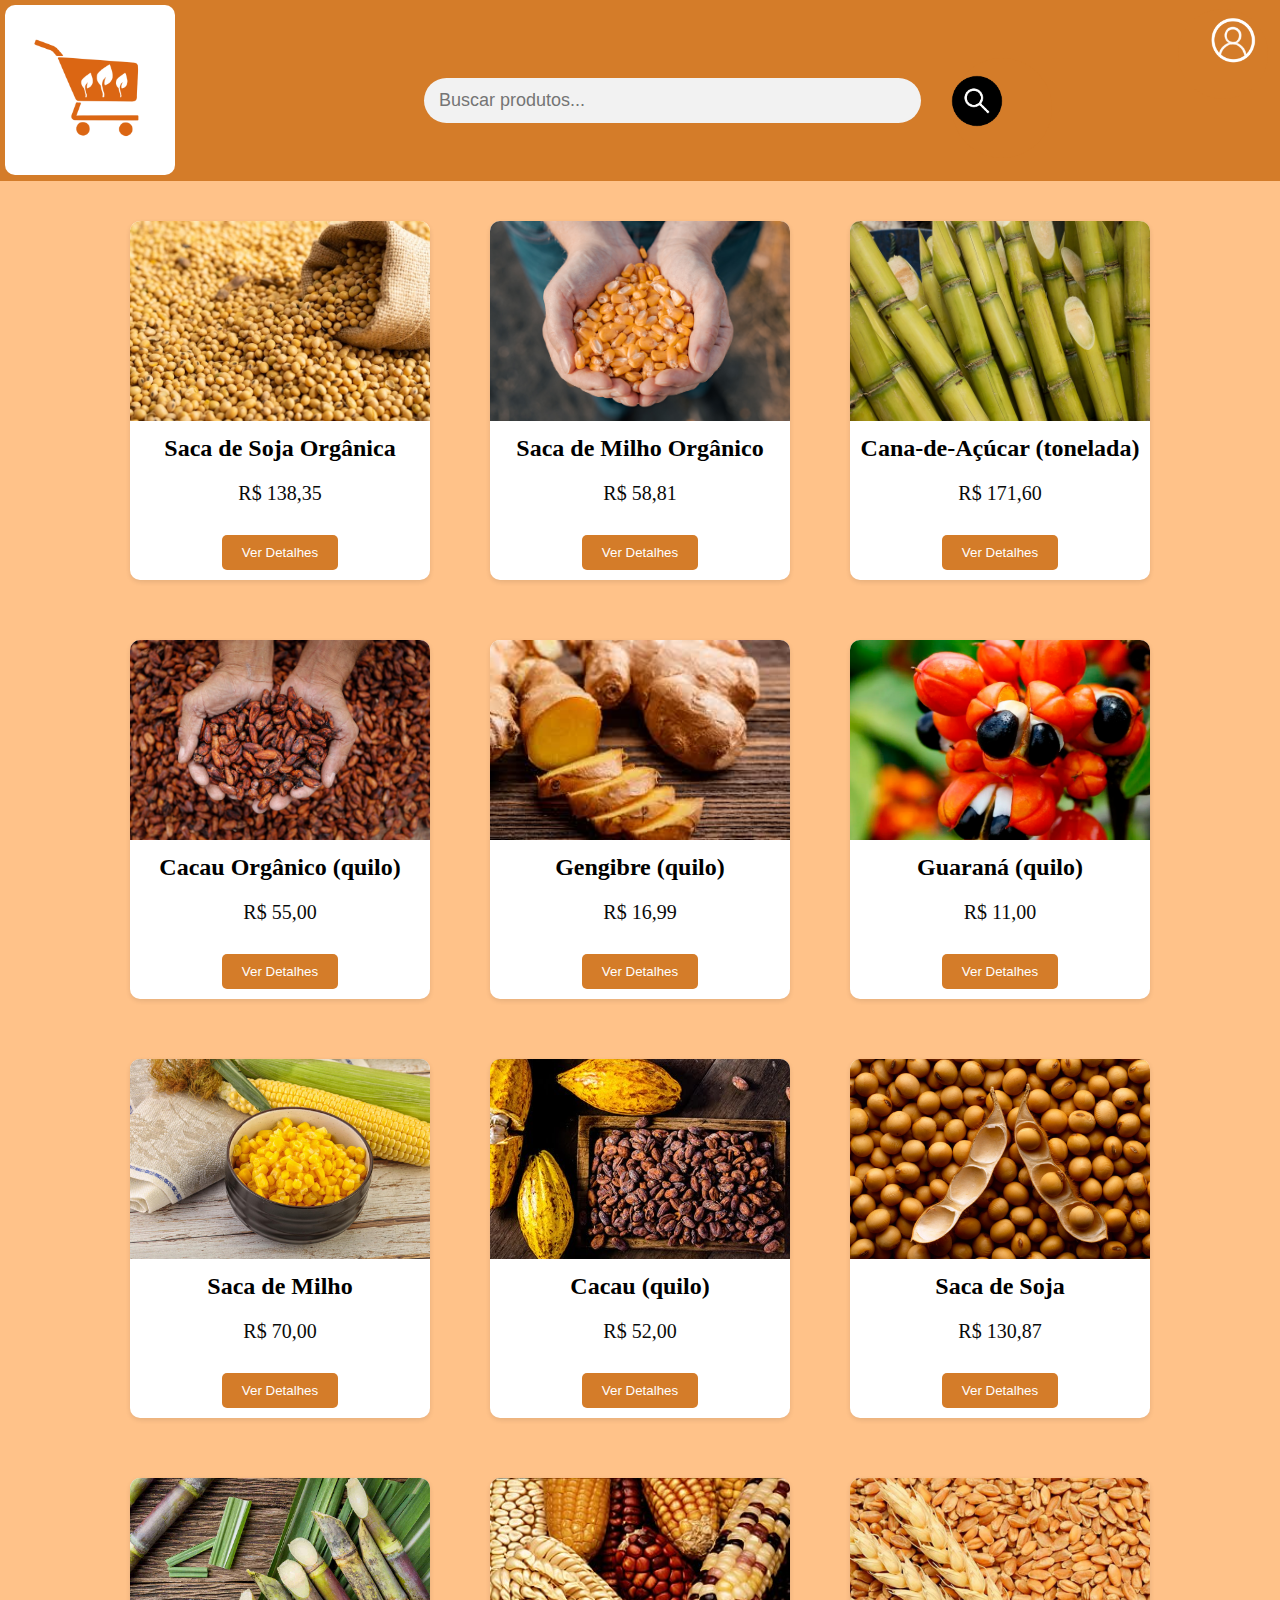
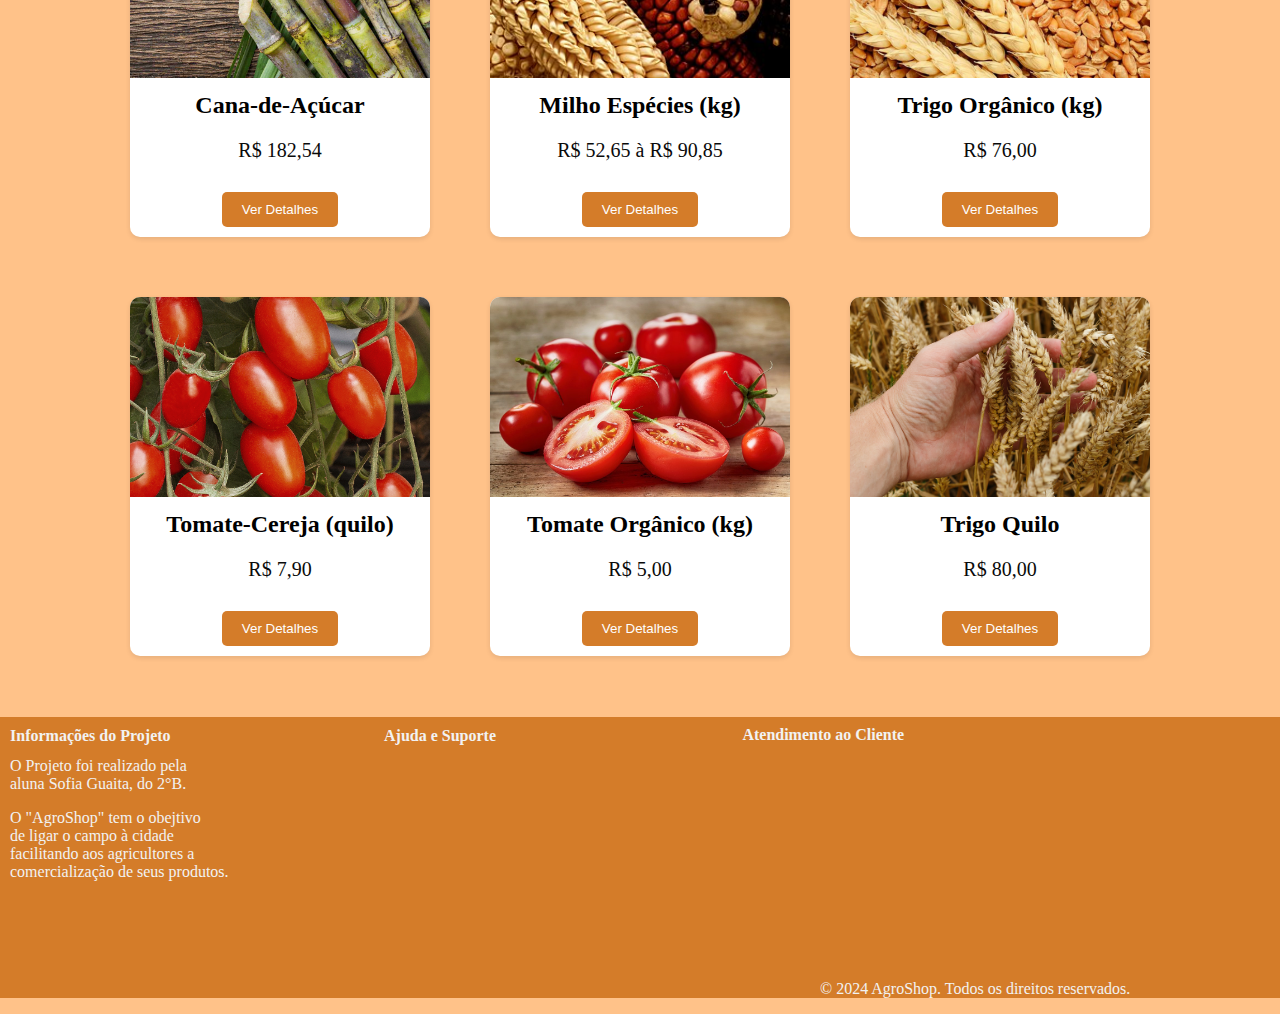
==== index.html @ 3e56906f "att" ====
<!DOCTYPE html>
<html lang="pt-BR">
<head>
    <meta charset="UTF-8">
    <meta name="viewport" content="width=device-width, initial-scale=1.0">
    <title>AgroShop</title>
    <link rel="stylesheet" href="style.css">
</head>
<body style="background-color: rgb(255, 194, 137);">
    <script src="script.js"></script>

    <header style="background-color: rgb(212, 124, 41);">
        <div class="logo">
            <a href="index.html">
                <img src="img/logo.png" alt="logo_agroShop" height="250px" width="250px">
            </a>
        </div>

        <div class="search_bar">
            <input type="text" id="search-input" placeholder="Buscar produtos..." class="input">
            <button onclick="searchProducts()" class="botao">
                <img src="img/loupe.png" alt="Pesquisar" width="60px" height="60px" class="button_img">
            </button>
        </div>

        <div class="user_actions">
            <button onclick="window.location.href='register.html'" class="conta">
                <img src="img/conta.png" alt="Criar conta" class="img_conta" height="60px" width="60px">
            </button>
        </div>
    </header>

    <main>
        <div class="product-grid" id="product-grid">
            <!-- Produtos serão inseridos aqui -->
            <div class="product-card" data-name="Saca de soja Orgânica">
                <div class="product-info">
                    <img src="img/soja_1.jpg" alt="soja">
                    <h3>Saca de Soja Orgânica</h3>
                    <p>R$ 138,35</p>
                    <button>Ver Detalhes</button>
                </div>
            </div>

            <div class="product-card" data-name="Saca de Milho Orgânico">
                <div class="product-info">
                    <img src="img/milho_1.jpg" alt="milho">
                    <h3>Saca de Milho Orgânico</h3>
                    <p>R$ 58,81</p>
                    <button>Ver Detalhes</button>
                </div>
            </div>

            <div class="product-card" data-name="Cana de açucar organica quilo kg">
                <div class="product-info">
                    <img src="img/cana_1.jpeg" alt="cana-de-açucar">
                    <h3>Cana-de-Açúcar (tonelada)</h3>
                    <p>R$ 171,60</p>
                    <button>Ver Detalhes</button>
                </div>
            </div>

            <div class="product-card" data-name="cacau orgânico kg quilo kilo ">
                <div class="product-info">
                    <img src="img/cacau.jpg" alt="cacau">
                    <h3>Cacau Orgânico (quilo) </h3>
                    <p>R$ 55,00</p>
                    <button>Ver Detalhes</button>
                </div>
            </div>

            <div class="product-card" data-name="Gengibre Orgânico quilo kg kilo">
                <div class="product-info">
                    <img src="img/gengibre.jpeg" alt="gengibre">
                    <h3>Gengibre (quilo)</h3>
                    <p>R$ 16,99</p>
                    <button>Ver Detalhes</button>
                </div>
            </div>

            <div class="product-card" data-name="guaraná amazônia amazônico quilo kg kilo">
                <div class="product-info">
                    <img src="img/guarana.jpg" alt="guaraná">
                    <h3>Guaraná (quilo)</h3>
                    <p>R$ 11,00</p>
                    <button>Ver Detalhes</button>
                </div>
            </div>

            <div class="product-card" data-name="saca de milho 60 kg quilos kilos">
                <div class="product-info">
                    <img src="img/milho.jpg" alt="milho">
                    <h3>Saca de Milho</h3>
                    <p>R$ 70,00</p>
                    <button>Ver Detalhes</button>
                </div>
            </div>

            <div class="product-card" data-name="cacau orgânico kg quilo kilo">
                <div class="product-info">
                    <img src="img/cacau_2.jpg" alt="cacau">
                    <h3>Cacau (quilo)</h3>
                    <p>R$ 52,00</p>
                    <button>Ver Detalhes</button>
                </div>
            </div>

            <div class="product-card" data-name="Saca de soja Orgânica">
                <div class="product-info">
                    <img src="img/soja_2.jpg" alt="soja">
                    <h3>Saca de Soja</h3>
                    <p>R$ 130,87</p>
                    <button>Ver Detalhes</button>
                </div>
            </div>

            <div class="product-card" data-name="tonelada cana de açucar organica">
                <div class="product-info">
                    <img src="img/cana.jpg" alt="cana-de-açucar">
                    <h3>Cana-de-Açúcar</h3>
                    <p>R$ 182,54</p>
                    <button>Ver Detalhes</button>
                </div>
            </div>

            <div class="product-card" data-name="milho de tipos variados especies diferentes kilo kg quilo">
                <div class="product-info">
                    <img src="img/milhos_diferentes.jpg" alt="diferentes tipos de milhos">
                    <h3>Milho Espécies (kg)</h3>
                    <p>R$ 52,65 à R$ 90,85</p>
                    <button>Ver Detalhes</button>
                </div>
            </div>

            <div class="product-card" data-name="trigo Orgânico kg quilo kilo grão">
                <div class="product-info">
                    <img src="img/trigo.jpg" alt="trigo">
                    <h3>Trigo Orgânico (kg)</h3>
                    <p>R$ 76,00</p>
                    <button>Ver Detalhes</button>
                </div>
            </div>

            <div class="product-card" data-name="tomate cereja quilo kg kilo orgânico">
                <div class="product-info">
                    <img src="img/tomate_cereja.jpg" alt="tomate cereja">
                    <h3>Tomate-Cereja (quilo)</h3>
                    <p>R$ 7,90</p>
                    <button>Ver Detalhes</button>
                </div>
            </div>

            <div class="product-card" data-name="tomate orgânico kg kilo quilo ">
                <div class="product-info">
                    <img src="img/tomate_organico.jpeg" alt="tomate">
                    <h3>Tomate Orgânico (kg)</h3>
                    <p>R$ 5,00</p>
                    <button>Ver Detalhes</button>
                </div>
            </div>

            <div class="product-card" data-name="trigo Orgânico kg quilo kilo grão">
                <div class="product-info">
                    <img src="img/trigo_1.png" alt="trigo">
                    <h3>Trigo Quilo</h3>
                    <p>R$ 80,00</p>
                    <button>Ver Detalhes</button>
                </div>
            </div>
        </div>
    </main>
</body>

    <footer style="background-color: rgb(212, 124, 41);">
        <div class="footer">
            <h4 class="informacoes">Informações do Projeto</h4>
              <p class="foot">O Projeto foi realizado pela <br> aluna Sofia Guaita, do 2°B.</p>
              <p class="foot1">O "AgroShop" tem o obejtivo <br> de ligar o campo à cidade <br> facilitando aos agricultores a <br> comercialização de seus produtos.</p>
            <h4 class="suporte">Ajuda e Suporte</h4>
            <h4 class="atendimento">Atendimento ao Cliente</h4>
            <p class="copy">&copy; 2024 AgroShop. Todos os direitos reservados.</p>
        </div>
    </footer>
</html>
---- style.css ----
/* Estilos gerais */
body {
    margin: 0%;
    width: 100%;
}

/* Container para os produtos */
.product-grid {
    display: flex;
    flex-wrap: wrap;
    gap: 20px;
    justify-content: center;
    padding: 20px;
}

/* Estilização do cartão de produto */
.product-card {
    background-color: white;
    border-radius: 10px;
    box-shadow: 0 2px 5px rgba(0, 0, 0, 0.1);
    overflow: hidden;
    width: 300px;
    text-align: center;
    transition: transform 0.2s;
    margin: 20px;
}

.product-card:hover {
    transform: scale(1.05);
}

/* Estilização da imagem do produto */
.product-info img {
    width: 100%;
    height: 200px;
    object-fit: cover;
}

/* Estilização do título do produto */
.product-info h3 {
    font-size: 1.5em;
    margin: 10px 0;
}

/* Estilização da descrição do produto */
.product-info p {
    padding: 0 10px;
    font-size: 20px;
    font-style: bold;
    color: #0a0a0a;
}

/* Estilização do botão de detalhes */
.product-info button {
    margin: 10px;
    padding: 10px 20px;
    border: none;
    border-radius: 5px;
    background-color: rgb(212, 124, 41);
    color: white;
    cursor: pointer;
    transition: background-color 0.3s;
}

.product-info button:hover {
    background-color: rgb(180, 90, 20);
}


    /* Ajustes para tela grande */
@media (min-width: 1110px) and (max-width: 1920px) {
    .logo img {
        border-radius: 10px; 
        margin-left: 5px; 
        margin-top: 5px; 
        margin-bottom: 2px;
        height: 170px;
        width: 170px;
    }

    .agro, .shop {
        font-size: 55px;
        font-family: 'Times New Roman', Times, serif;
        color: #f2f2f2;
        position: absolute;
        margin-left: 10px;
    }

    .search_bar {
        position: absolute;
        left: 30%;
        top: 12%;
    }

    .input {
        padding: 15px;
        border: none;
        border-radius: 50px;
        width: 115%;
        height: 15px;
        background-color: #f2f2f2;
        font-size: 18px;
        font-family: Arial, sans-serif;
        box-shadow: 0 0 10% rgba(0, 0, 0, 0.1);
        transition: all 0.3s ease-in-out;
        margin-left: 40px;
        position: relative;
        bottom: 30px;
    }

    .botao {
        height: 100px;
        border: none;
        border-radius: 80px;
        width: 100px;
        background-color: rgb(212, 124, 41);
        cursor: pointer;
        position: relative;
        left: 140%;
        bottom: 95px;
    }

    .button_img {
        height: 100px;
        width: 100px;
        position: absolute;
        right: 25px;
        bottom: 7px;
    }

    .conta {
        height: 90px;
        width: 90px;
        position: absolute;
        left: 92%;
        bottom: 89%;
        border: none;
        border-radius: 50px;
        background-color: rgb(212, 124, 41);
        cursor: pointer;
    }

    .img_conta {
        height: 75px;
        width: 75px;
        position: absolute;
        bottom: 22%;
        left: 20%;
        cursor: pointer;
    }

    .product-grid {
        display: flex;
        flex-wrap: wrap;
        gap: 20px;
        justify-content: center;
        padding: 20px;
    }
    
    .product-card {
        background-color: white;
        border-radius: 10px;
        box-shadow: 0 2px 5px rgba(0, 0, 0, 0.1);
        overflow: hidden;
        width: 300px;
        text-align: center;
        transition: transform 0.2s;
        margin: 20px;
    }
    
    .product-card:hover {
        transform: scale(1.05);
    }
    
    .product-info img {
        width: 100%;
        height: 200px;
        object-fit: cover;
    }
    
    .product-info h3 {
        font-size: 1.5em;
        margin: 10px 0;
    }
    
    .product-info p {
        padding: 0 10px;
        font-size: 20px;
        font-style: bold;
        color: #0a0a0a;
    }
    
    .product-info button {
        margin: 10px;
        padding: 10px 20px;
        border: none;
        border-radius: 5px;
        background-color: rgb(212, 124, 41);
        color: white;
        cursor: pointer;
        transition: background-color 0.3s;
    }
    
    .product-info button:hover {
        background-color: rgb(180, 90, 20);
    }

    .footer{
        color: #f2f2f2;
    }

    .informacoes{
        margin-left: 10px;
        position: relative;
        top: 10px;
    }

    .foot, .foot1{
        margin-left: 10px;
        margin-top: 15px;
    }

    .suporte{
        position: relative;
        left: 30%;
        bottom: 175px;
    }

    .atendimento{
        position: relative;
        left: 58%;
        bottom: 215px;
    }

    .copy{
        margin-left: 820px;
    }

}

@media (max-width: 1109px) {

    .logo img {
        border-radius: 10px; 
        margin-left: 5px; 
        margin-top: 5px; 
        margin-bottom: 2px;
        height: 120px;
        width: 120px;
    }

    .search_bar {
        position: absolute;
        left: 30%;
        top: 12%;
    }

    .input {
        padding: 8px;
        border: none;
        border-radius: 50px;
        width: 105%;
        height: 8px;
        background-color: #f2f2f2;
        font-size: 10px;
        font-family: Arial, sans-serif;
        box-shadow: 0 0 10% rgba(0, 0, 0, 0.1);
        transition: all 0.3s ease-in-out;
        position: relative;
        bottom: 50px;
        right: 45px;
    }

    .botao {
        height: 50pxpx;
        border: none;
        border-radius: 80px;
        width: 50px;
        background-color: rgb(212, 124, 41);
        cursor: pointer;
        position: relative;
        left: 100%;
        bottom: 40px;
    }

    .button_img {
        height: 50px;
        width: 50px;
        position: absolute;
        right: 25px;
        bottom: 12px;
    }

    .conta {
        height: 40px;
        width: 40px;
        position: absolute;
        left: 53%;
        bottom: 95%;
        border: none;
        border-radius: 50px;
        background-color: rgb(212, 124, 41);
        cursor: pointer;
    }

    .img_conta {
        height: 40px;
        width: 40px;
        position: absolute;
        bottom: 5%;
        left: 5%;
        cursor: pointer;
    }

}
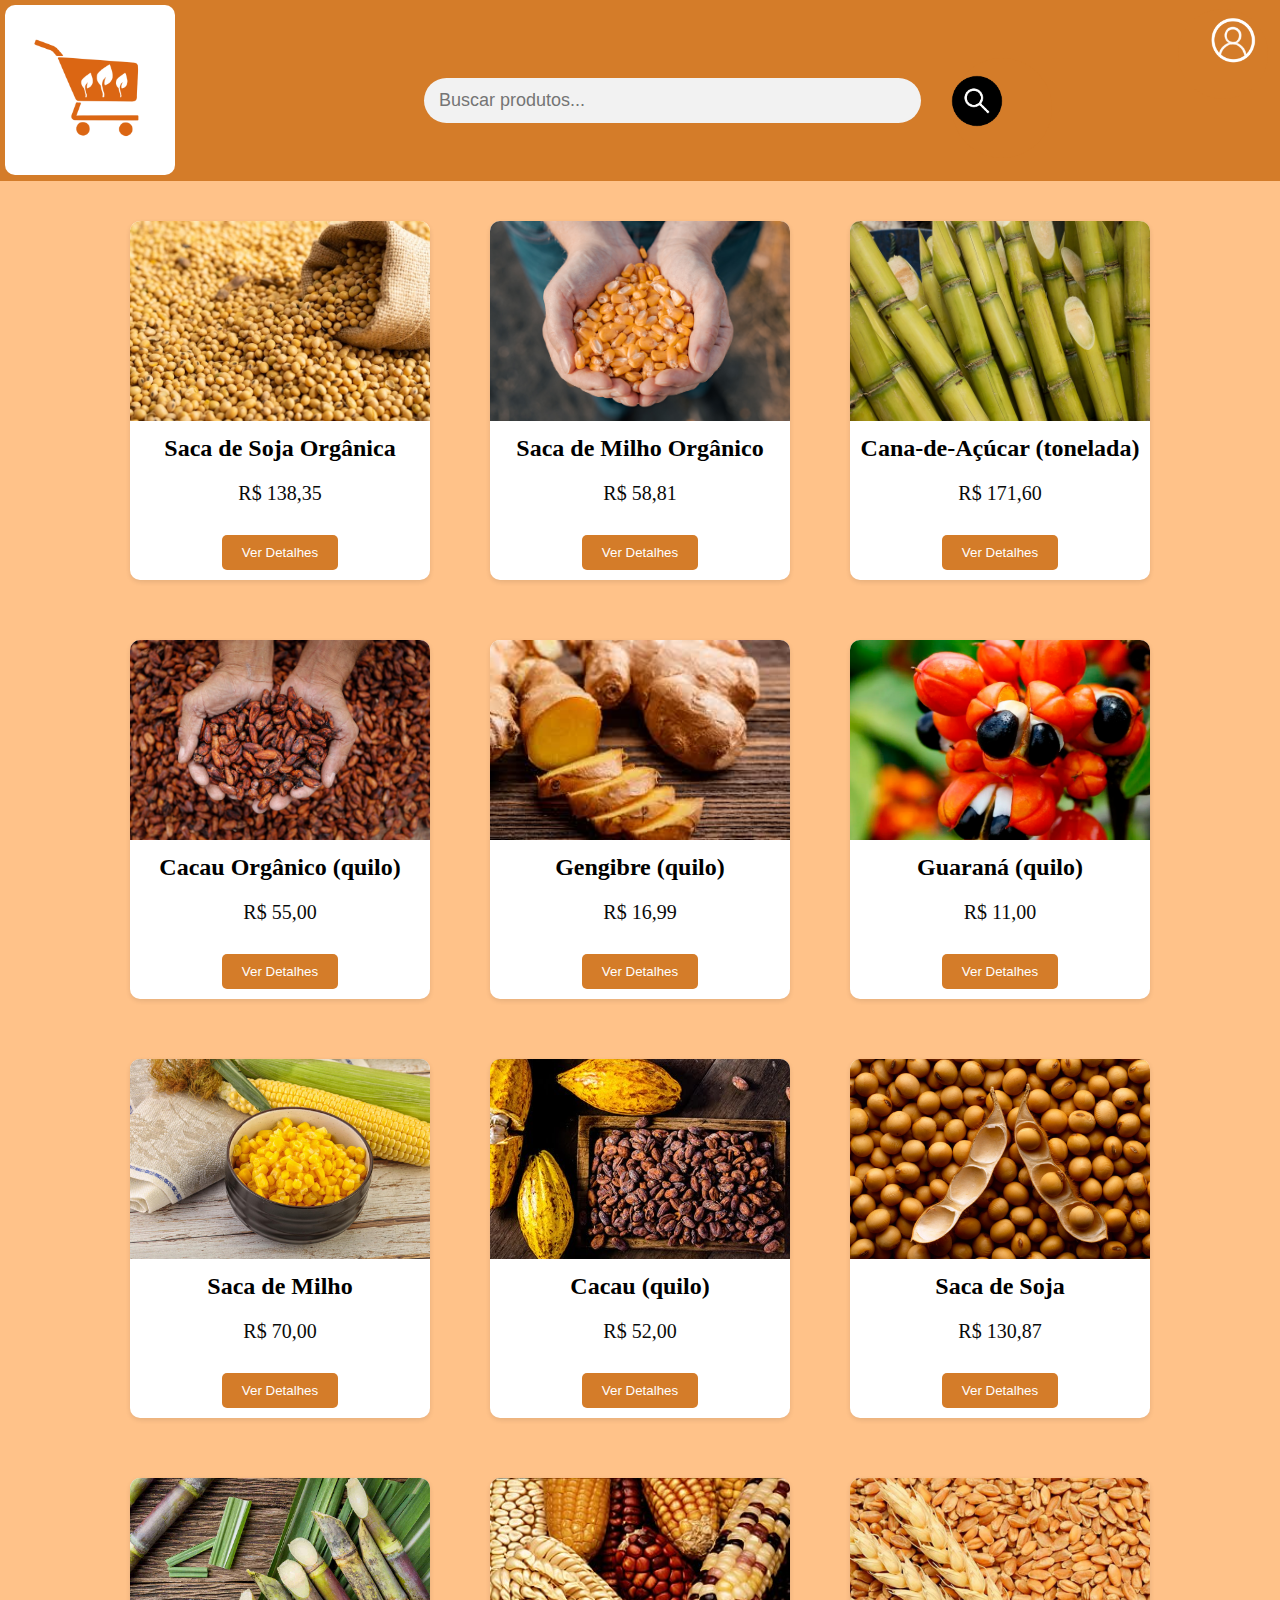
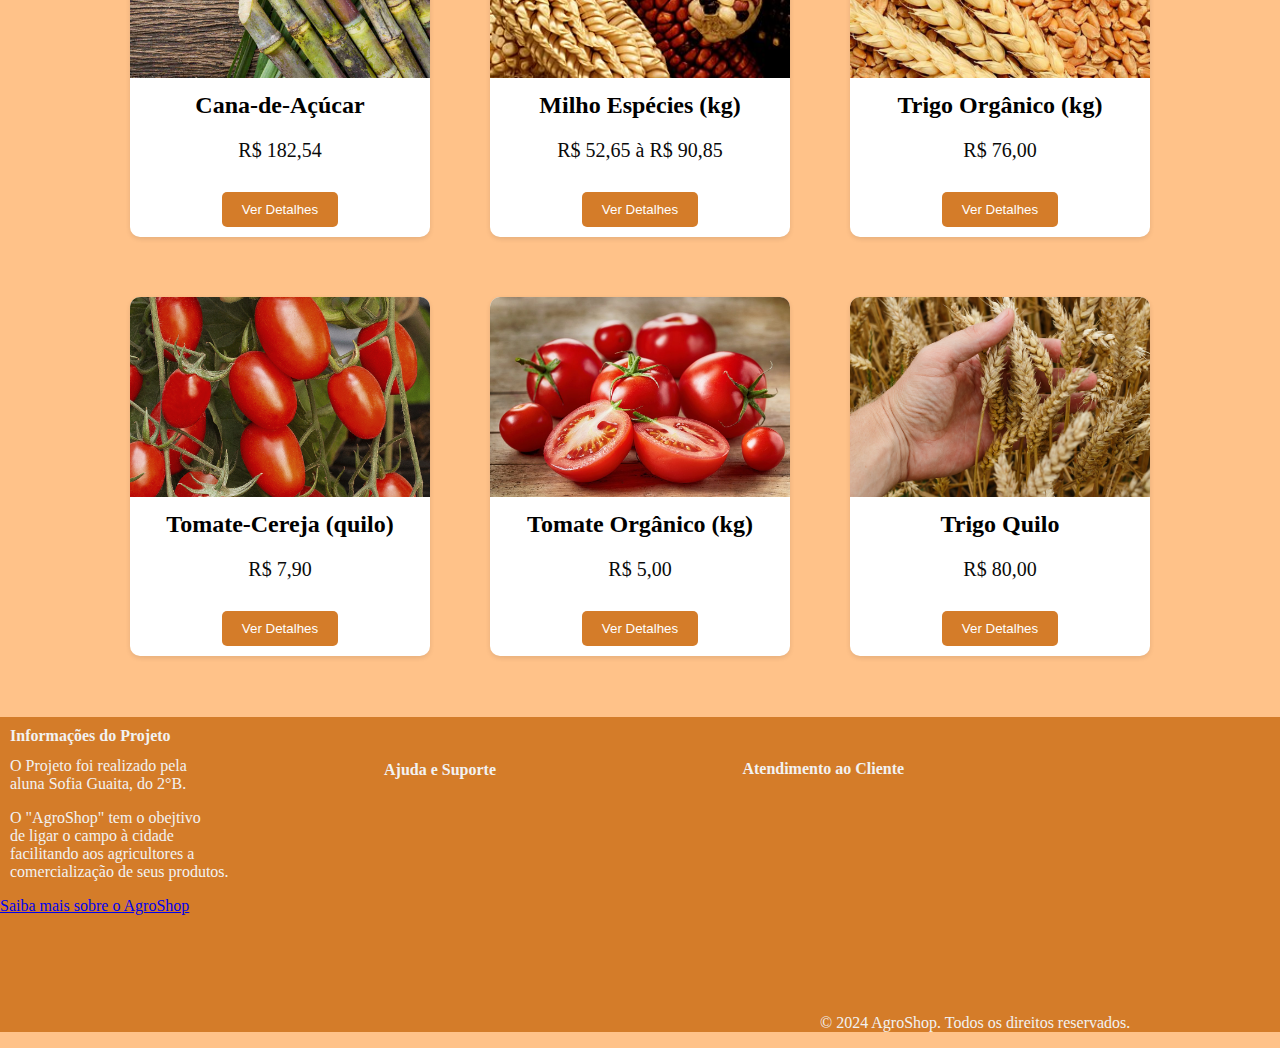
==== commit 029d6a9a: "atualização" ====
--- a/index.html
+++ b/index.html
@@ -24,7 +24,7 @@
         </div>
 
         <div class="user_actions">
-            <button onclick="window.location.href='register.html'" class="conta">
+            <button onclick="window.location.href='contas.html'" class="conta">
                 <img src="img/conta.png" alt="Criar conta" class="img_conta" height="60px" width="60px">
             </button>
         </div>
@@ -176,8 +176,12 @@
             <h4 class="informacoes">Informações do Projeto</h4>
               <p class="foot">O Projeto foi realizado pela <br> aluna Sofia Guaita, do 2°B.</p>
               <p class="foot1">O "AgroShop" tem o obejtivo <br> de ligar o campo à cidade <br> facilitando aos agricultores a <br> comercialização de seus produtos.</p>
+              <a href="informações.html"><p>Saiba mais sobre o AgroShop</p></a>
+
             <h4 class="suporte">Ajuda e Suporte</h4>
+
             <h4 class="atendimento">Atendimento ao Cliente</h4>
+            
             <p class="copy">&copy; 2024 AgroShop. Todos os direitos reservados.</p>
         </div>
     </footer>
--- a/style.css
+++ b/style.css
@@ -245,11 +245,12 @@
         margin-left: 5px; 
         margin-top: 5px; 
         margin-bottom: 2px;
-        height: 120px;
-        width: 120px;
+        height: 170px;
+        width: 170px;
     }
 
     .search_bar {
+        display: block;
         position: absolute;
         left: 30%;
         top: 12%;
@@ -312,4 +313,80 @@
         cursor: pointer;
     }
 
+}
+
+@media (max-width: 768px) {
+    .logo img {
+        border-radius: 10px; 
+        margin-left: 5px; 
+        margin-top: 5px; 
+        margin-bottom: 2px;
+        height: 170px;
+        width: 170px;
+    }
+
+    .search_bar {
+        display: block;
+        position: absolute;
+        left: 30%;
+        top: 12%;
+    }
+
+    .input {
+        padding: 8px;
+        border: none;
+        border-radius: 50px;
+        width: 105%;
+        height: 8px;
+        background-color: #f2f2f2;
+        font-size: 10px;
+        font-family: Arial, sans-serif;
+        box-shadow: 0 0 10% rgba(0, 0, 0, 0.1);
+        transition: all 0.3s ease-in-out;
+        position: relative;
+        bottom: 50px;
+        right: 45px;
+    }
+
+    .botao {
+        height: 50pxpx;
+        border: none;
+        border-radius: 80px;
+        width: 50px;
+        background-color: rgb(212, 124, 41);
+        cursor: pointer;
+        position: relative;
+        left: 100%;
+        bottom: 40px;
+    }
+
+    .button_img {
+        height: 50px;
+        width: 50px;
+        position: absolute;
+        right: 25px;
+        bottom: 12px;
+    }
+
+    .conta {
+        height: 40px;
+        width: 40px;
+        position: absolute;
+        left: 53%;
+        bottom: 95%;
+        border: none;
+        border-radius: 50px;
+        background-color: rgb(212, 124, 41);
+        cursor: pointer;
+    }
+
+    .img_conta {
+        height: 40px;
+        width: 40px;
+        position: absolute;
+        bottom: 5%;
+        left: 5%;
+        cursor: pointer;
+    }
+
 }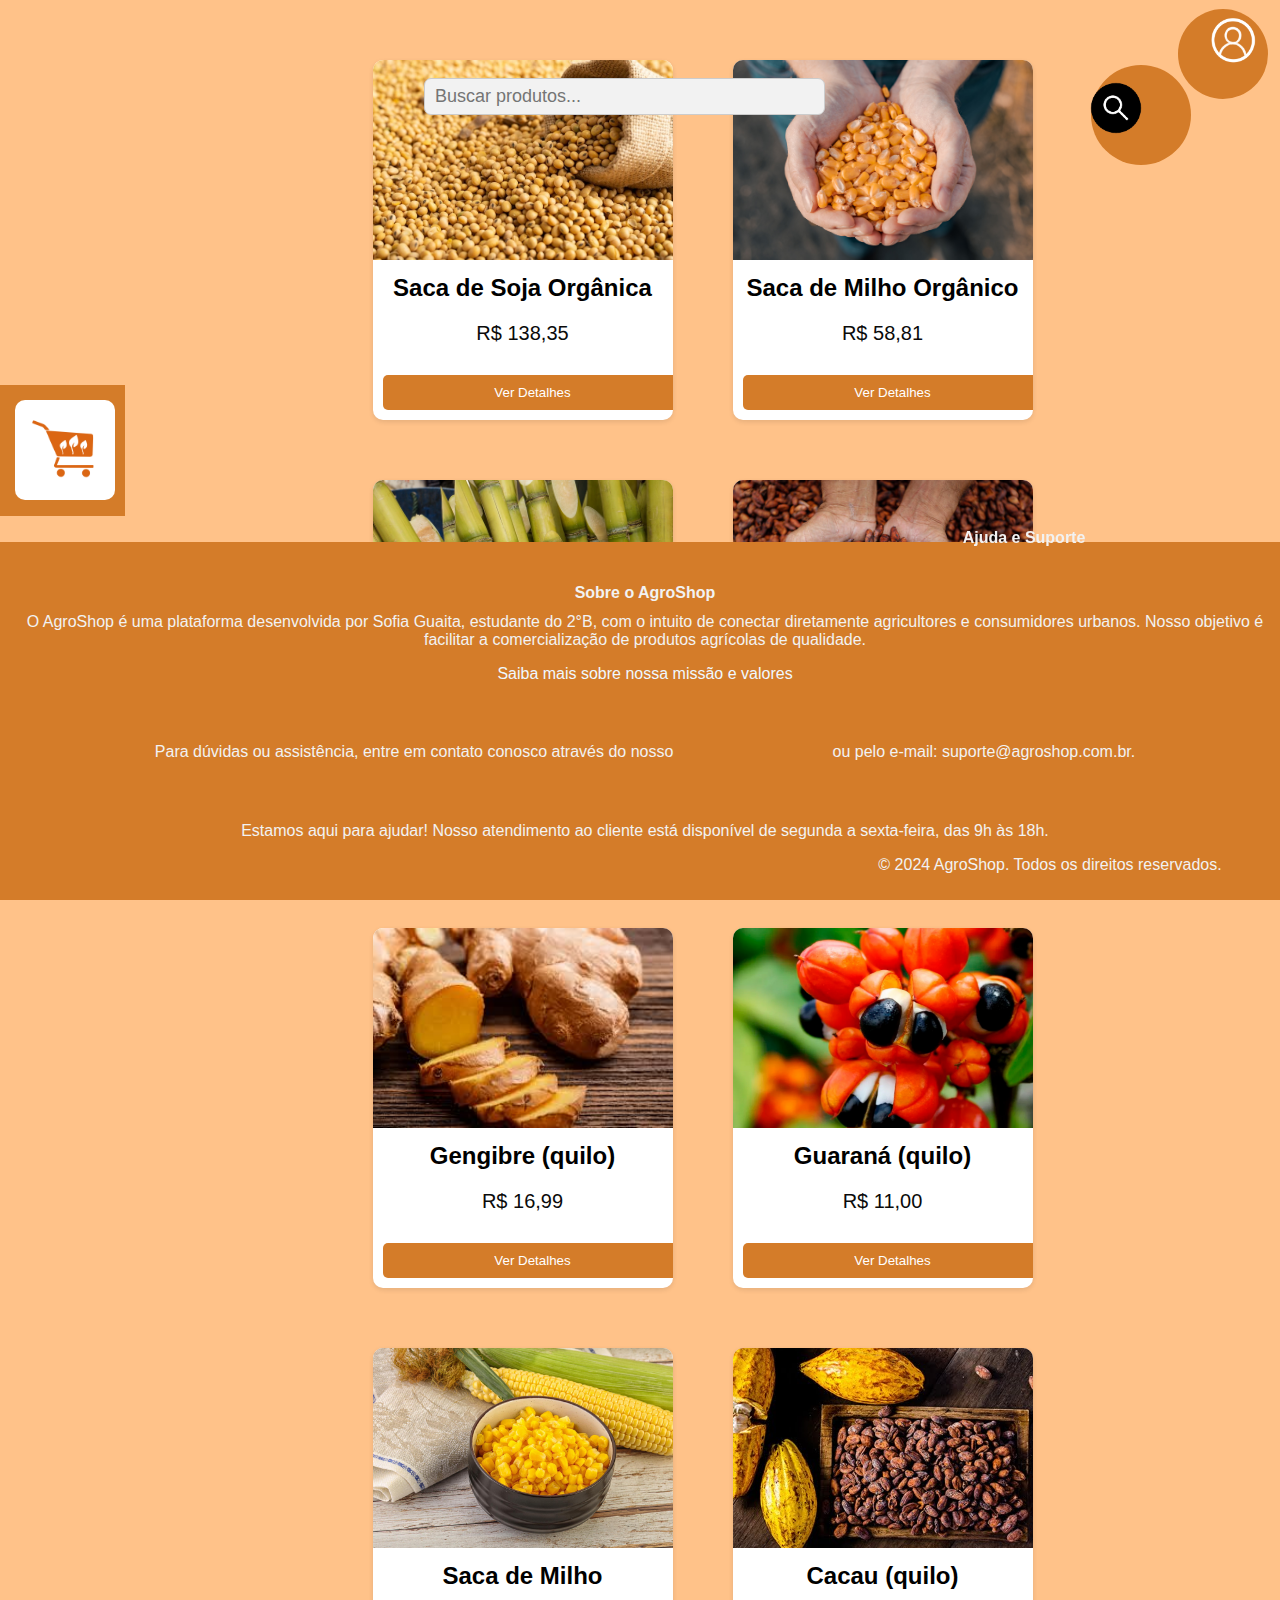
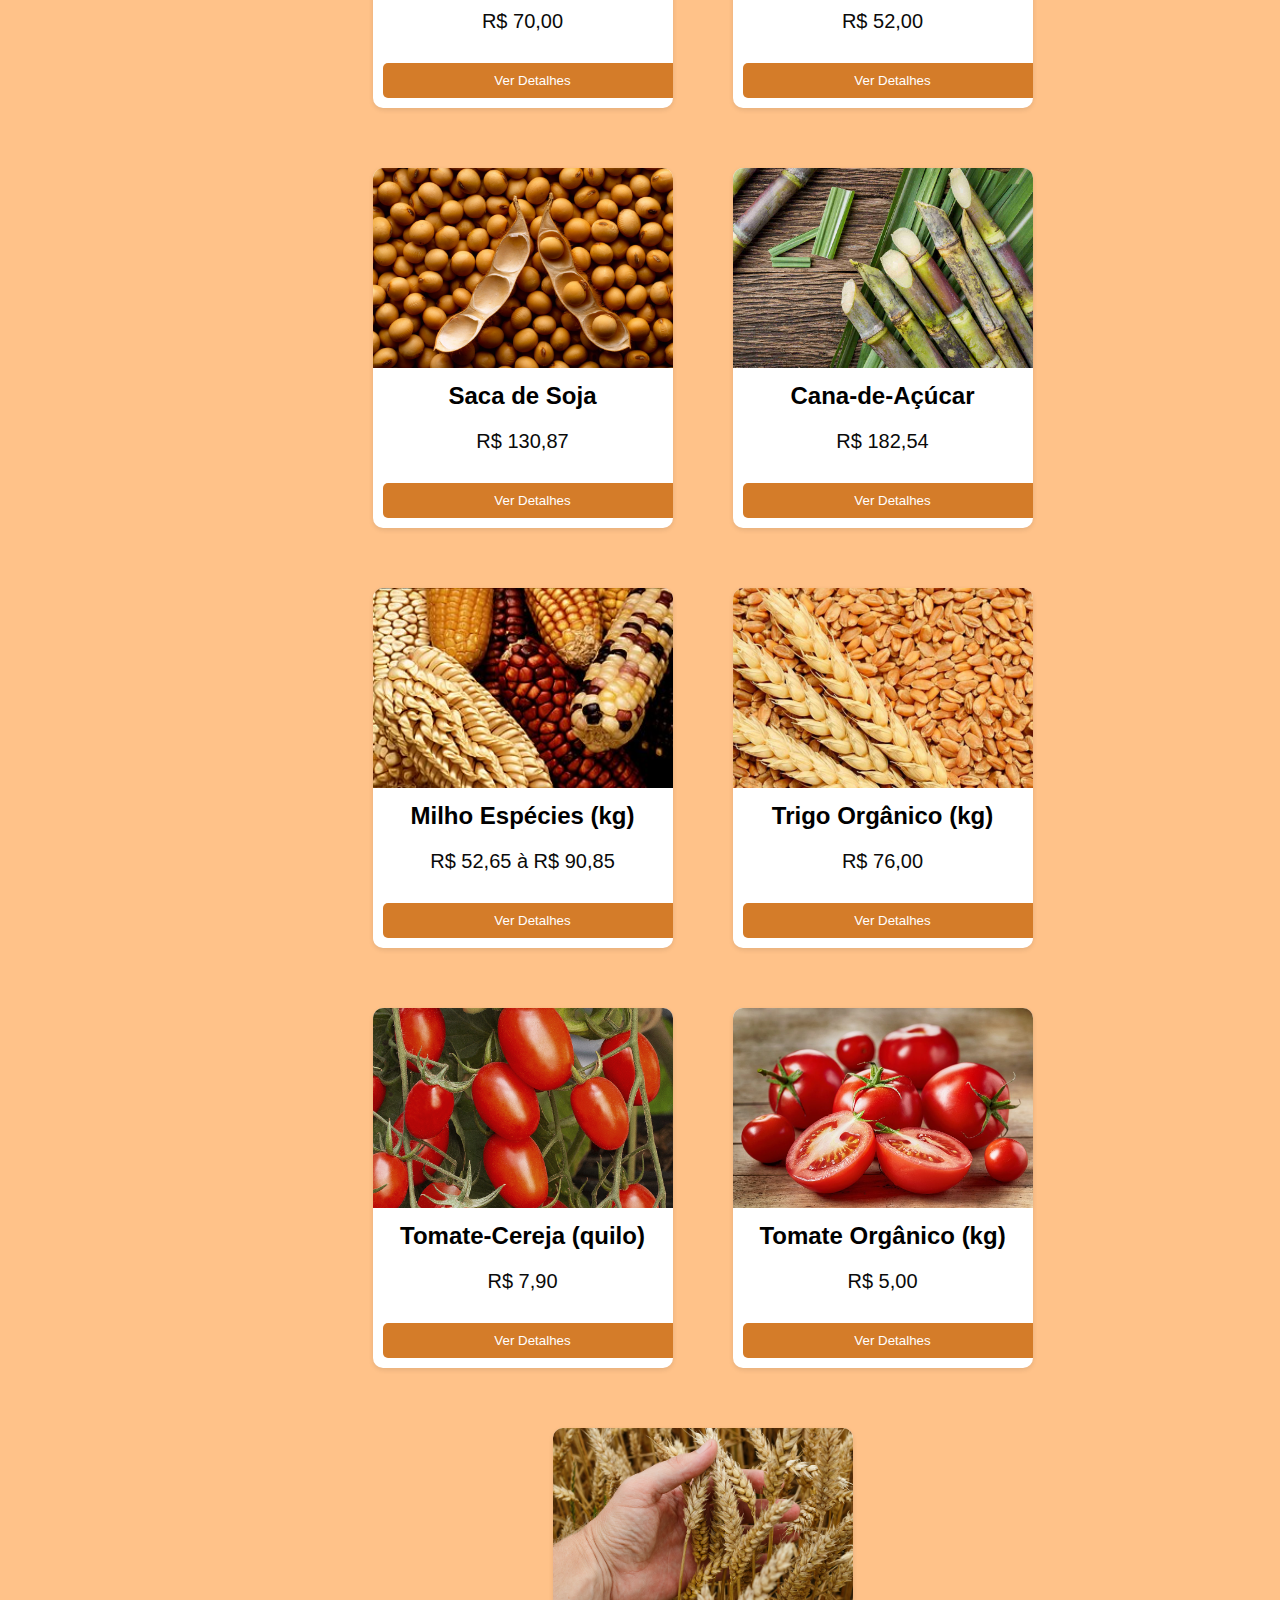
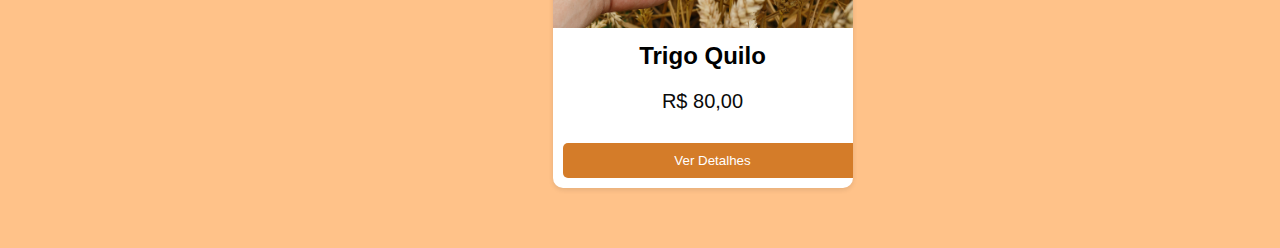
==== commit a8115d46: "att" ====
--- a/index.html
+++ b/index.html
@@ -171,18 +171,21 @@
     </main>
 </body>
 
-    <footer style="background-color: rgb(212, 124, 41);">
-        <div class="footer">
-            <h4 class="informacoes">Informações do Projeto</h4>
-              <p class="foot">O Projeto foi realizado pela <br> aluna Sofia Guaita, do 2°B.</p>
-              <p class="foot1">O "AgroShop" tem o obejtivo <br> de ligar o campo à cidade <br> facilitando aos agricultores a <br> comercialização de seus produtos.</p>
-              <a href="informações.html"><p>Saiba mais sobre o AgroShop</p></a>
+<footer style="background-color: rgb(212, 124, 41);">
+    <div class="footer">
+        <h4 class="informacoes">Sobre o AgroShop</h4>
+        <p class="foot">O AgroShop é uma plataforma desenvolvida por Sofia Guaita, estudante do 2°B, com o intuito de conectar diretamente agricultores e consumidores urbanos. Nosso objetivo é facilitar a comercialização de produtos agrícolas de qualidade.</p>
+        <a href="informacoes.html"><p class="foot2">Saiba mais sobre nossa missão e valores</p></a>
 
-            <h4 class="suporte">Ajuda e Suporte</h4>
+        <h4 class="suporte">Ajuda e Suporte</h4>
+        <p class="foot">Para dúvidas ou assistência, entre em contato conosco através do nosso <a href="contato.html">formulário de contato</a> ou pelo e-mail: suporte@agroshop.com.br.</p>
 
-            <h4 class="atendimento">Atendimento ao Cliente</h4>
-            
-            <p class="copy">&copy; 2024 AgroShop. Todos os direitos reservados.</p>
-        </div>
-    </footer>
-</html>
+        <h4 class="atendimento">Atendimento ao Cliente</h4>
+        <p class="foot">Estamos aqui para ajudar! Nosso atendimento ao cliente está disponível de segunda a sexta-feira, das 9h às 18h.</p>
+        
+        <p class="copy">&copy; 2024 AgroShop. Todos os direitos reservados.</p>
+    </div>
+</footer>
+    
+
+</html>--- a/style.css
+++ b/style.css
@@ -67,7 +67,7 @@
 }
 
 
-    /* Ajustes para tela grande */
+/* Ajustes para tela grande */
 @media (min-width: 1110px) and (max-width: 1920px) {
     .logo img {
         border-radius: 10px; 
@@ -84,6 +84,22 @@
         color: #f2f2f2;
         position: absolute;
         margin-left: 10px;
+    }
+
+    .agro {
+        left: 15.2%;
+        bottom: 84%;
+    }
+
+    .shop {
+        left: 17.4%;
+        bottom: 76%;
+    }
+
+    .folha_img{
+        position: absolute;
+        left: 300px;
+        bottom: 760px;
     }
 
     .search_bar {
@@ -215,11 +231,15 @@
         top: 10px;
     }
 
-    .foot, .foot1{
+    .foot, .foot2{
         margin-left: 10px;
         margin-top: 15px;
     }
 
+    .foot2{
+        color: aliceblue;
+    }
+
     .suporte{
         position: relative;
         left: 30%;
@@ -239,18 +259,22 @@
 }
 
 @media (max-width: 1109px) {
+
+    header{
+        max-width: 1109;
+        width: 100%;
+    }
 
     .logo img {
         border-radius: 10px; 
         margin-left: 5px; 
         margin-top: 5px; 
         margin-bottom: 2px;
-        height: 170px;
-        width: 170px;
+        height: 120px;
+        width: 120px;
     }
 
     .search_bar {
-        display: block;
         position: absolute;
         left: 30%;
         top: 12%;
@@ -260,7 +284,7 @@
         padding: 8px;
         border: none;
         border-radius: 50px;
-        width: 105%;
+        width: 170%;
         height: 8px;
         background-color: #f2f2f2;
         font-size: 10px;
@@ -269,7 +293,7 @@
         transition: all 0.3s ease-in-out;
         position: relative;
         bottom: 50px;
-        right: 45px;
+        right: 150px;
     }
 
     .botao {
@@ -280,7 +304,7 @@
         background-color: rgb(212, 124, 41);
         cursor: pointer;
         position: relative;
-        left: 100%;
+        left: 110%;
         bottom: 40px;
     }
 
@@ -296,7 +320,7 @@
         height: 40px;
         width: 40px;
         position: absolute;
-        left: 53%;
+        left:62%;
         bottom: 95%;
         border: none;
         border-radius: 50px;
@@ -313,30 +337,95 @@
         cursor: pointer;
     }
 
-}
-
-@media (max-width: 768px) {
+    .product-card {
+        width: 300px;
+        margin: 20px;
+    }
+
+    .product-info img {
+        height: 150px; 
+    }
+
+    .product-info h3 {
+        font-size: 1.5em; 
+    }
+
+    .product-info p {
+        font-size: 20px; 
+    }
+
+    .product-info button {
+        padding: 10px 20px; 
+    }
+
+    .footer{
+        color: #f2f2f2;
+    }
+
+    .informacoes{
+        margin-left: 10px;
+        position: relative;
+        top: 10px;
+    }
+
+    .foot, .foot2{
+        margin-left: 10px;
+        margin-top: 15px;
+    }
+
+    .foot2{
+        color: aliceblue;
+    }
+
+    .suporte{
+        position: relative;
+        left: 30%;
+        bottom: 175px;
+    }
+
+    .atendimento{
+        position: relative;
+        left: 58%;
+        bottom: 215px;
+    }
+
+    .copy{
+        margin-left: 820px;
+    }
+
+    
+body {
+    margin: 0%;
+    width: 100%;
+}
+
+@media screen and (max-width: 1108px) {
+
+    header{
+        max-width: 1108px;
+        width: 100%;
+    }
+
     .logo img {
-        border-radius: 10px; 
-        margin-left: 5px; 
-        margin-top: 5px; 
-        margin-bottom: 2px;
-        height: 170px;
-        width: 170px;
-    }
-
-    .search_bar {
+        width: 150px;
+        height: 150px;
+        margin-top: 5px;
+        margin-left: 5px;
+        border-radius: 10px;
+    }
+
+    .search_bar{
         display: block;
         position: absolute;
-        left: 30%;
-        top: 12%;
-    }
-
-    .input {
+        left: 36%;
+        bottom: 72%;
+    }
+
+    .input{
         padding: 8px;
         border: none;
         border-radius: 50px;
-        width: 105%;
+        width: 100%;
         height: 8px;
         background-color: #f2f2f2;
         font-size: 10px;
@@ -345,48 +434,418 @@
         transition: all 0.3s ease-in-out;
         position: relative;
         bottom: 50px;
-        right: 45px;
+        right: 150px;
     }
 
     .botao {
-        height: 50pxpx;
+        height: 80px;
         border: none;
         border-radius: 80px;
-        width: 50px;
+        width: 80px;
         background-color: rgb(212, 124, 41);
         cursor: pointer;
         position: relative;
-        left: 100%;
-        bottom: 40px;
-    }
-
-    .button_img {
+        left: 40%;
+        bottom: 100px;
+    }
+
+    .conta {
+        height: 70px;
+        width: 70px;
+        position: absolute;
+        left: 60%;
+        bottom: 93%;
+        border: none;
+        border-radius: 50px;
+        background-color: rgb(212, 124, 41);
+        cursor: pointer;
+    }
+    
+    .img_conta {
         height: 50px;
         width: 50px;
         position: absolute;
-        right: 25px;
-        bottom: 12px;
+        bottom: 22%;
+        left: 20%;
+        cursor: pointer;
+    }
+
+    .product-grid {
+        max-width: 700px;
+        display: flex;
+        flex-wrap: wrap;
+        gap: 10px;
+        justify-content: center;
+        padding: 10px;
+    }
+
+    .product-card {
+        background-color: white;
+        border-radius: 10px;
+        box-shadow: 0 2px 5px rgba(0, 0, 0, 0.1);
+        overflow: hidden;
+        width: 200px;
+        height: 200px;
+        text-align: center;
+        transition: transform 0.2s;
+        margin: 10px;
+    }
+
+    .product-info img {
+        width: 100%;
+        height: 100px;
+        object-fit: cover;
+    }
+
+    .product-info h3 {
+        font-size: 19px;
+        margin: 10px 0;
+    }
+
+    .product-info p {
+        padding: 0 10px;
+        font-size: 20px;
+        font-style: bold;
+        color: #0a0a0a;
+    }
+
+    .footer{
+        color: #f2f2f2;
+    }
+
+    .informacoes{
+        margin-left: 10px;
+        position: relative;
+        top: 45px;
+    }
+
+    .foot, .foot2{
+        position: relative;
+        top: 40px;
+        margin-left: 10px;
+        margin-top: 15px;
+    }
+
+    .foot2{
+        color: aliceblue;
+    }
+
+    .suporte{
+        position: relative;
+        left: 27%;
+        bottom: 175px;
+    }
+
+    .atendimento{
+        position: relative;
+        left: 48%;
+        bottom: 215px;
+    }
+
+    .copy{
+        margin-left: 400px;
+    }
+
+}
+
+    
+@media screen and (max-width: 768px) {
+
+    header{
+        max-width: 768px;
+        width: 100%;
+    }
+
+    .logo img {
+        width: 140px;
+        height: 140px;
+        margin-top: 5px;
+        margin-left: 5px;
+        border-radius: 10px;
+    }
+
+    .search_bar{
+        display: block;
+        position: absolute;
+        left: 43%;
+        bottom: 76%;
+    }
+
+    .input{
+        padding: 8px;
+        border: none;
+        border-radius: 50px;
+        width: 100%;
+        height: 8px;
+        background-color: #f2f2f2;
+        font-size: 10px;
+        font-family: Arial, sans-serif;
+        box-shadow: 0 0 10% rgba(0, 0, 0, 0.1);
+        transition: all 0.3s ease-in-out;
+        position: relative;
+        bottom: 50px;
+        right: 150px;
+    }
+
+    .botao {
+        height: 80px;
+        border: none;
+        border-radius: 80px;
+        width: 80px;
+        background-color: rgb(212, 124, 41);
+        cursor: pointer;
+        position: relative;
+        left: 40%;
+        bottom: 100px;
     }
 
     .conta {
-        height: 40px;
-        width: 40px;
-        position: absolute;
-        left: 53%;
-        bottom: 95%;
+        height: 70px;
+        width: 70px;
+        position: absolute;
+        left: 57%;
+        bottom: 93%;
         border: none;
         border-radius: 50px;
         background-color: rgb(212, 124, 41);
         cursor: pointer;
     }
-
+    
     .img_conta {
-        height: 40px;
-        width: 40px;
-        position: absolute;
-        bottom: 5%;
-        left: 5%;
-        cursor: pointer;
-    }
-
-}+        height: 50px;
+        width: 50px;
+        position: absolute;
+        bottom: 22%;
+        left: 20%;
+        cursor: pointer;
+    }
+
+    .product-grid {
+        max-width: 550px;
+        display: flex;
+        flex-wrap: wrap;
+        gap: 10px;
+        justify-content: center;
+        padding: 10px;
+    }
+
+    .product-card {
+        background-color: white;
+        border-radius: 10px;
+        box-shadow: 0 2px 5px rgba(0, 0, 0, 0.1);
+        overflow: hidden;
+        width: 250px;
+        height: 300px;
+        text-align: center;
+        transition: transform 0.2s;
+        margin: 10px;
+    }
+
+    .product-info img {
+        width: 100%;
+        height: 200px;
+        object-fit: cover;
+    }
+
+    .product-info h3 {
+        font-size: 19px;
+        margin: 10px 0;
+    }
+
+    .product-info p {
+        padding: 0 10px;
+        font-size: 25px;
+        font-style: bold;
+        color: #0a0a0a;
+    }
+
+    .footer{
+        color: #f2f2f2;
+    }
+
+    .informacoes{
+        margin-left: 10px;
+        position: relative;
+        top: 45px;
+    }
+
+    .foot, .foot2{
+        position: relative;
+        top: 40px;
+        margin-left: 10px;
+        margin-top: 15px;
+    }
+
+    .foot2{
+        color: aliceblue;
+    }
+
+    .suporte{
+        position: relative;
+        left: 30%;
+        bottom: 175px;
+    }
+
+    .atendimento{
+        position: relative;
+        left: 58%;
+        bottom: 215px;
+    }
+
+    .copy{
+        margin-left: 189px;
+    }
+
+}
+
+}
+
+/* Página de conta ou login*/
+
+body {
+    font-family: Arial, sans-serif;
+    background-color: rgba(255, 255, 255, 0.918);
+    display: flex;
+    justify-content: center;
+    align-items: center;
+    height: 100vh;
+    margin: 0;
+}
+
+.container {
+    background: rgb(255, 255, 255);
+    padding: 20px;
+    border-radius: 8px;
+    box-shadow: 0 0 10px rgba(0, 0, 0, 0.1);
+    max-width: 400px;
+    width: 100%;
+}
+
+h1 {
+    margin-top: 0;
+}
+
+label {
+    display: block;
+    margin: 10px 0 5px;
+}
+
+input[type="text"],
+input[type="password"] {
+    width: 95%;
+    padding: 10px;
+    margin-bottom: 15px;
+    border: 1px solid #ccc;
+    border-radius: 7px;
+}
+
+button {
+    background-color: rgb(212, 124, 41);
+    color: #fff;
+    border: none;
+    padding: 10px 15px;
+    border-radius: 4px;
+    cursor: pointer;
+    width: 100%;
+}
+
+button:hover {
+    background-color: rgb(212, 124, 41);
+}
+
+a {
+    color: rgb(212, 124, 41);
+    text-decoration: none;
+}
+
+a:hover {
+    text-decoration: underline;
+}
+
+
+/* Página de contato e informações*/
+
+body {
+    font-family: Arial, sans-serif;
+    margin: 0;
+    padding: 0;
+    background-color: #f4f4f4;
+}
+
+header {
+    background-color: rgb(212, 124, 41);
+    padding: 10px;
+    color: white;
+    text-align: center;
+}
+
+header .logo img {
+    height: 100px;
+    width: 100px;
+}
+
+header nav {
+    margin-top: 10px;
+}
+
+header nav a {
+    color: white;
+    text-decoration: none;
+    margin: 0 15px;
+    font-weight: bold;
+}
+
+header nav a:hover {
+    text-decoration: underline;
+}
+
+main {
+    padding: 20px;
+    max-width: 900px;
+    margin: auto;
+}
+
+h1 {
+    color: rgb(212, 124, 41);
+}
+
+form {
+    display: flex;
+    flex-direction: column;
+}
+
+form label {
+    margin-top: 10px;
+    font-weight: bold;
+}
+
+form input, form textarea {
+    padding: 10px;
+    margin-top: 5px;
+    border: 1px solid #ccc;
+    border-radius: 4px;
+}
+
+form button {
+    margin-top: 10px;
+    padding: 10px;
+    background-color: rgb(212, 124, 41);
+    color: white;
+    border: none;
+    border-radius: 4px;
+    cursor: pointer;
+}
+
+form button:hover {
+    background-color: rgb(185, 106, 27);
+}
+
+footer {
+    background-color: rgb(212, 124, 41);
+    color: white;
+    text-align: center;
+    padding: 10px;
+    position: fixed;
+    width: 100%;
+    bottom: 0;
+}
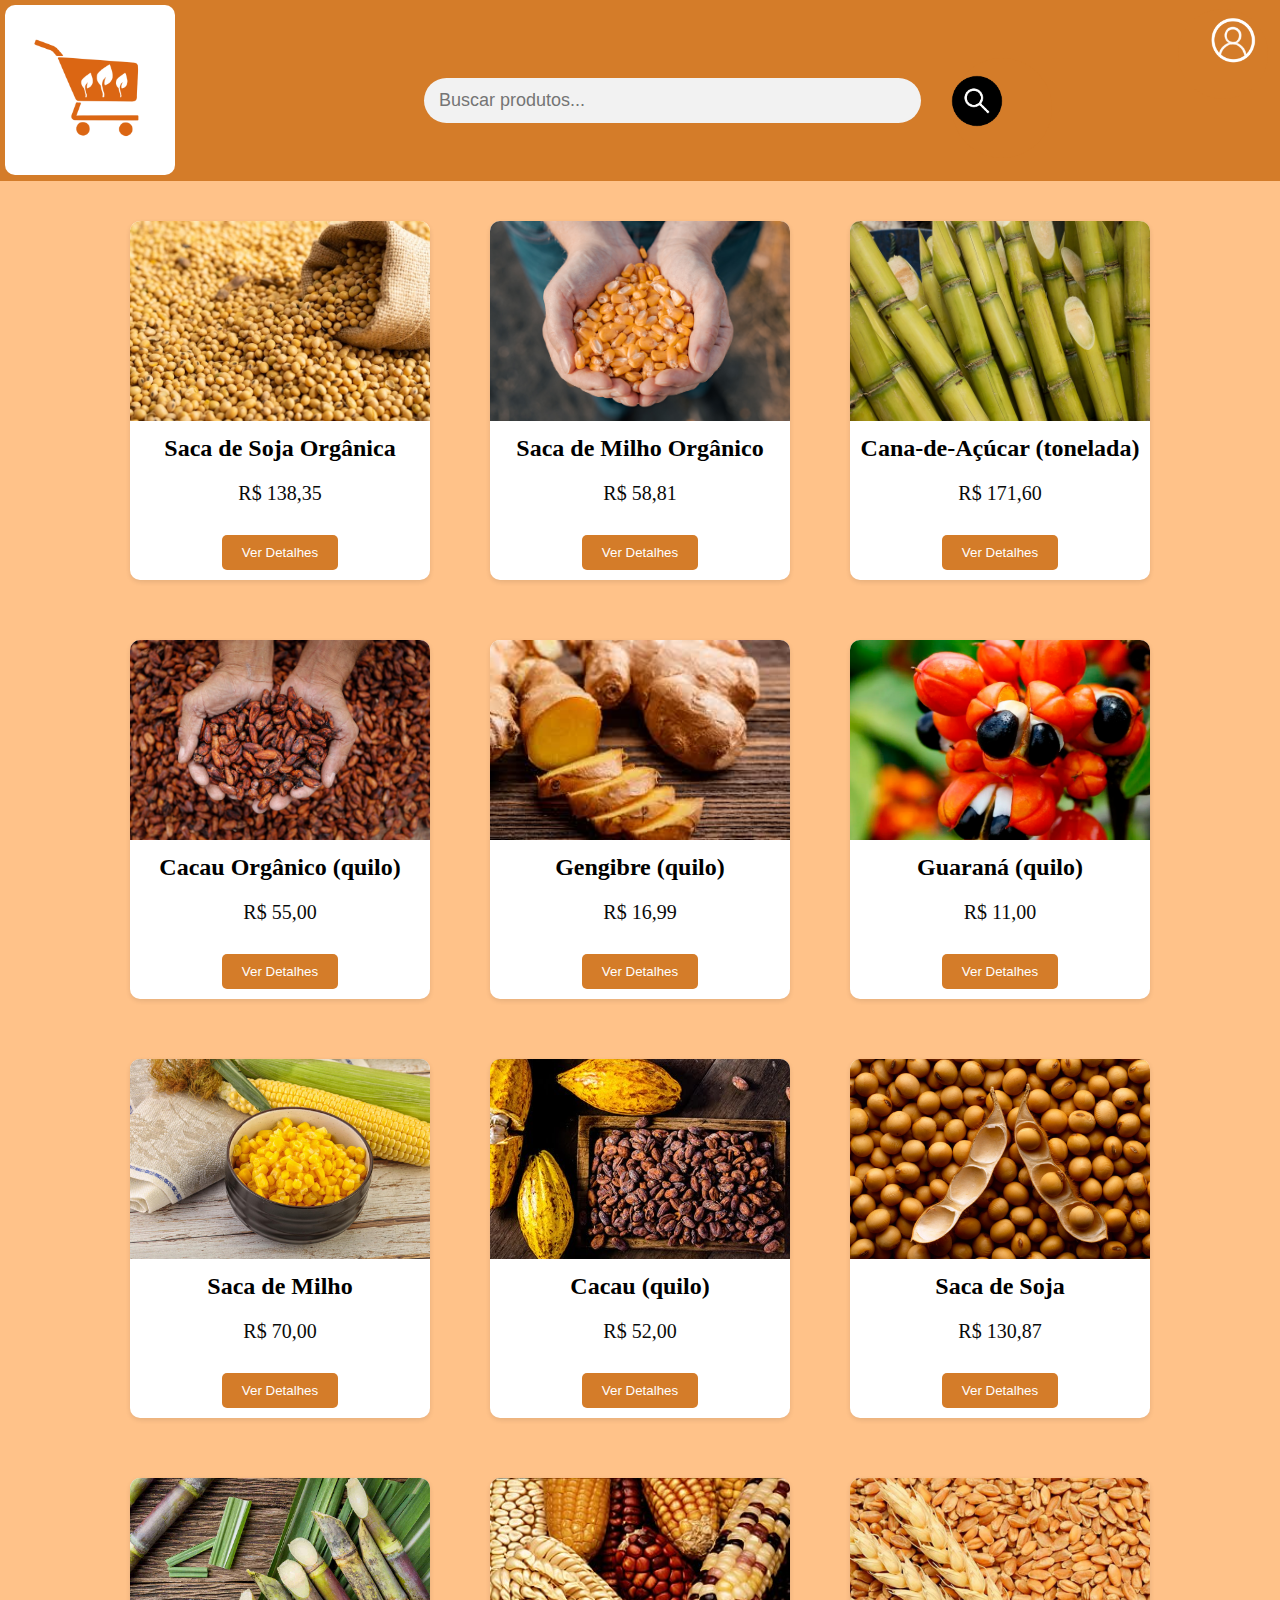
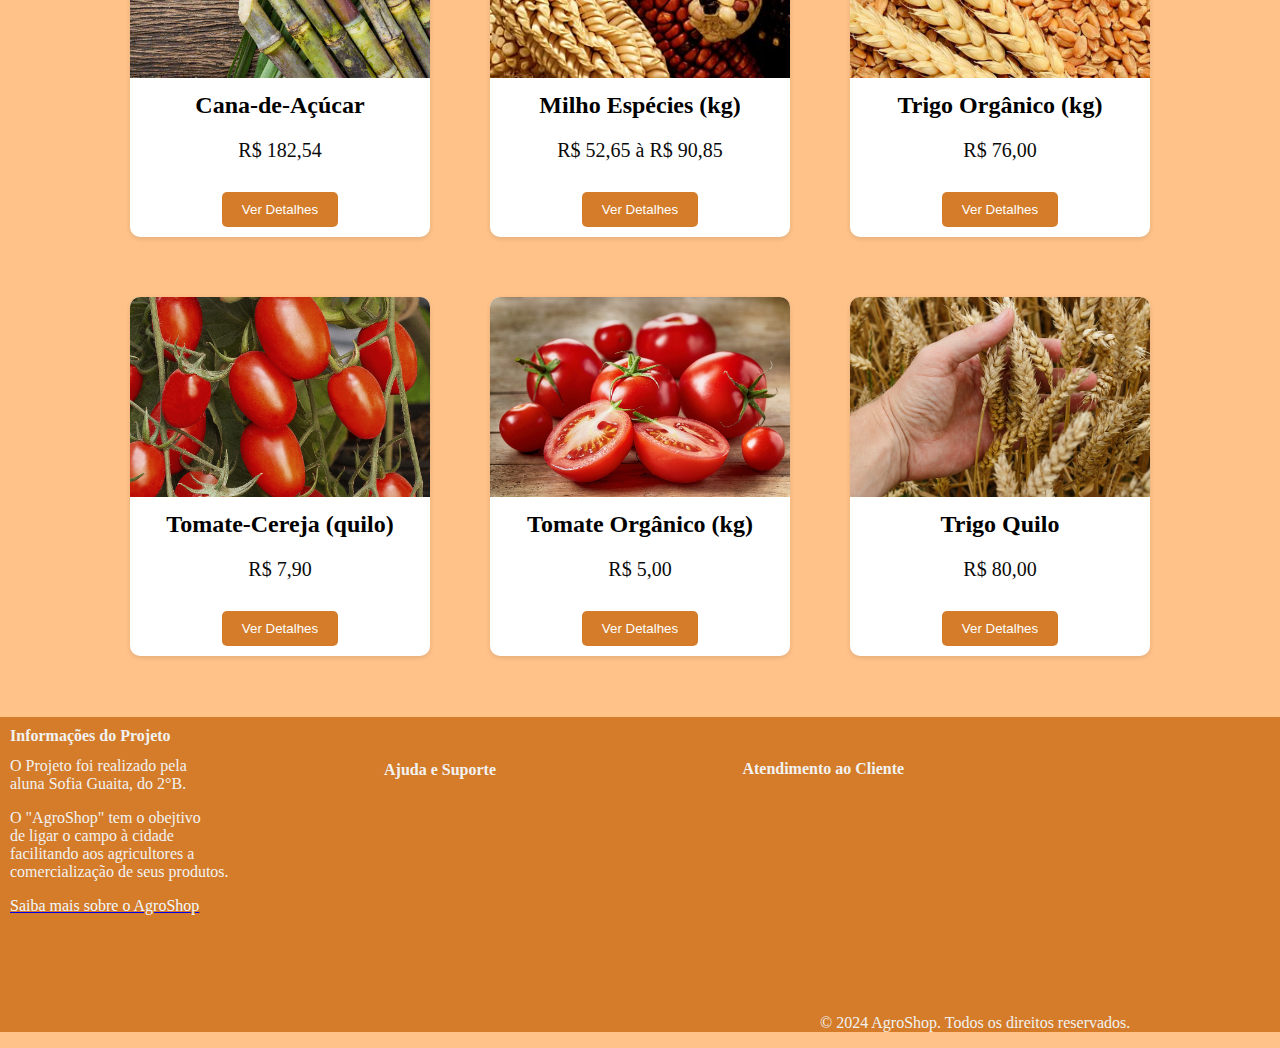
==== commit 6666ace4: "attt" ====
--- a/index.html
+++ b/index.html
@@ -171,21 +171,18 @@
     </main>
 </body>
 
-<footer style="background-color: rgb(212, 124, 41);">
-    <div class="footer">
-        <h4 class="informacoes">Sobre o AgroShop</h4>
-        <p class="foot">O AgroShop é uma plataforma desenvolvida por Sofia Guaita, estudante do 2°B, com o intuito de conectar diretamente agricultores e consumidores urbanos. Nosso objetivo é facilitar a comercialização de produtos agrícolas de qualidade.</p>
-        <a href="informacoes.html"><p class="foot2">Saiba mais sobre nossa missão e valores</p></a>
+    <footer style="background-color: rgb(212, 124, 41);">
+        <div class="footer">
+            <h4 class="informacoes">Informações do Projeto</h4>
+              <p class="foot">O Projeto foi realizado pela <br> aluna Sofia Guaita, do 2°B.</p>
+              <p class="foot1">O "AgroShop" tem o obejtivo <br> de ligar o campo à cidade <br> facilitando aos agricultores a <br> comercialização de seus produtos.</p>
+              <a href="informações.html"><p class="foot2">Saiba mais sobre o AgroShop</p></a>
 
-        <h4 class="suporte">Ajuda e Suporte</h4>
-        <p class="foot">Para dúvidas ou assistência, entre em contato conosco através do nosso <a href="contato.html">formulário de contato</a> ou pelo e-mail: suporte@agroshop.com.br.</p>
+            <h4 class="suporte">Ajuda e Suporte</h4>
 
-        <h4 class="atendimento">Atendimento ao Cliente</h4>
-        <p class="foot">Estamos aqui para ajudar! Nosso atendimento ao cliente está disponível de segunda a sexta-feira, das 9h às 18h.</p>
-        
-        <p class="copy">&copy; 2024 AgroShop. Todos os direitos reservados.</p>
-    </div>
-</footer>
-    
-
+            <h4 class="atendimento">Atendimento ao Cliente</h4>
+            
+            <p class="copy">&copy; 2024 AgroShop. Todos os direitos reservados.</p>
+        </div>
+    </footer>
 </html>--- a/style.css
+++ b/style.css
@@ -231,7 +231,7 @@
         top: 10px;
     }
 
-    .foot, .foot2{
+    .foot, .foot1, .foot2{
         margin-left: 10px;
         margin-top: 15px;
     }
@@ -368,7 +368,7 @@
         top: 10px;
     }
 
-    .foot, .foot2{
+    .foot, .foot1, .foot2{
         margin-left: 10px;
         margin-top: 15px;
     }
@@ -519,7 +519,7 @@
         top: 45px;
     }
 
-    .foot, .foot2{
+    .foot, .foot1, .foot2{
         position: relative;
         top: 40px;
         margin-left: 10px;
@@ -669,7 +669,7 @@
         top: 45px;
     }
 
-    .foot, .foot2{
+    .foot, .foot1, .foot2{
         position: relative;
         top: 40px;
         margin-left: 10px;
@@ -699,153 +699,3 @@
 }
 
 }
-
-/* Página de conta ou login*/
-
-body {
-    font-family: Arial, sans-serif;
-    background-color: rgba(255, 255, 255, 0.918);
-    display: flex;
-    justify-content: center;
-    align-items: center;
-    height: 100vh;
-    margin: 0;
-}
-
-.container {
-    background: rgb(255, 255, 255);
-    padding: 20px;
-    border-radius: 8px;
-    box-shadow: 0 0 10px rgba(0, 0, 0, 0.1);
-    max-width: 400px;
-    width: 100%;
-}
-
-h1 {
-    margin-top: 0;
-}
-
-label {
-    display: block;
-    margin: 10px 0 5px;
-}
-
-input[type="text"],
-input[type="password"] {
-    width: 95%;
-    padding: 10px;
-    margin-bottom: 15px;
-    border: 1px solid #ccc;
-    border-radius: 7px;
-}
-
-button {
-    background-color: rgb(212, 124, 41);
-    color: #fff;
-    border: none;
-    padding: 10px 15px;
-    border-radius: 4px;
-    cursor: pointer;
-    width: 100%;
-}
-
-button:hover {
-    background-color: rgb(212, 124, 41);
-}
-
-a {
-    color: rgb(212, 124, 41);
-    text-decoration: none;
-}
-
-a:hover {
-    text-decoration: underline;
-}
-
-
-/* Página de contato e informações*/
-
-body {
-    font-family: Arial, sans-serif;
-    margin: 0;
-    padding: 0;
-    background-color: #f4f4f4;
-}
-
-header {
-    background-color: rgb(212, 124, 41);
-    padding: 10px;
-    color: white;
-    text-align: center;
-}
-
-header .logo img {
-    height: 100px;
-    width: 100px;
-}
-
-header nav {
-    margin-top: 10px;
-}
-
-header nav a {
-    color: white;
-    text-decoration: none;
-    margin: 0 15px;
-    font-weight: bold;
-}
-
-header nav a:hover {
-    text-decoration: underline;
-}
-
-main {
-    padding: 20px;
-    max-width: 900px;
-    margin: auto;
-}
-
-h1 {
-    color: rgb(212, 124, 41);
-}
-
-form {
-    display: flex;
-    flex-direction: column;
-}
-
-form label {
-    margin-top: 10px;
-    font-weight: bold;
-}
-
-form input, form textarea {
-    padding: 10px;
-    margin-top: 5px;
-    border: 1px solid #ccc;
-    border-radius: 4px;
-}
-
-form button {
-    margin-top: 10px;
-    padding: 10px;
-    background-color: rgb(212, 124, 41);
-    color: white;
-    border: none;
-    border-radius: 4px;
-    cursor: pointer;
-}
-
-form button:hover {
-    background-color: rgb(185, 106, 27);
-}
-
-footer {
-    background-color: rgb(212, 124, 41);
-    color: white;
-    text-align: center;
-    padding: 10px;
-    position: fixed;
-    width: 100%;
-    bottom: 0;
-}
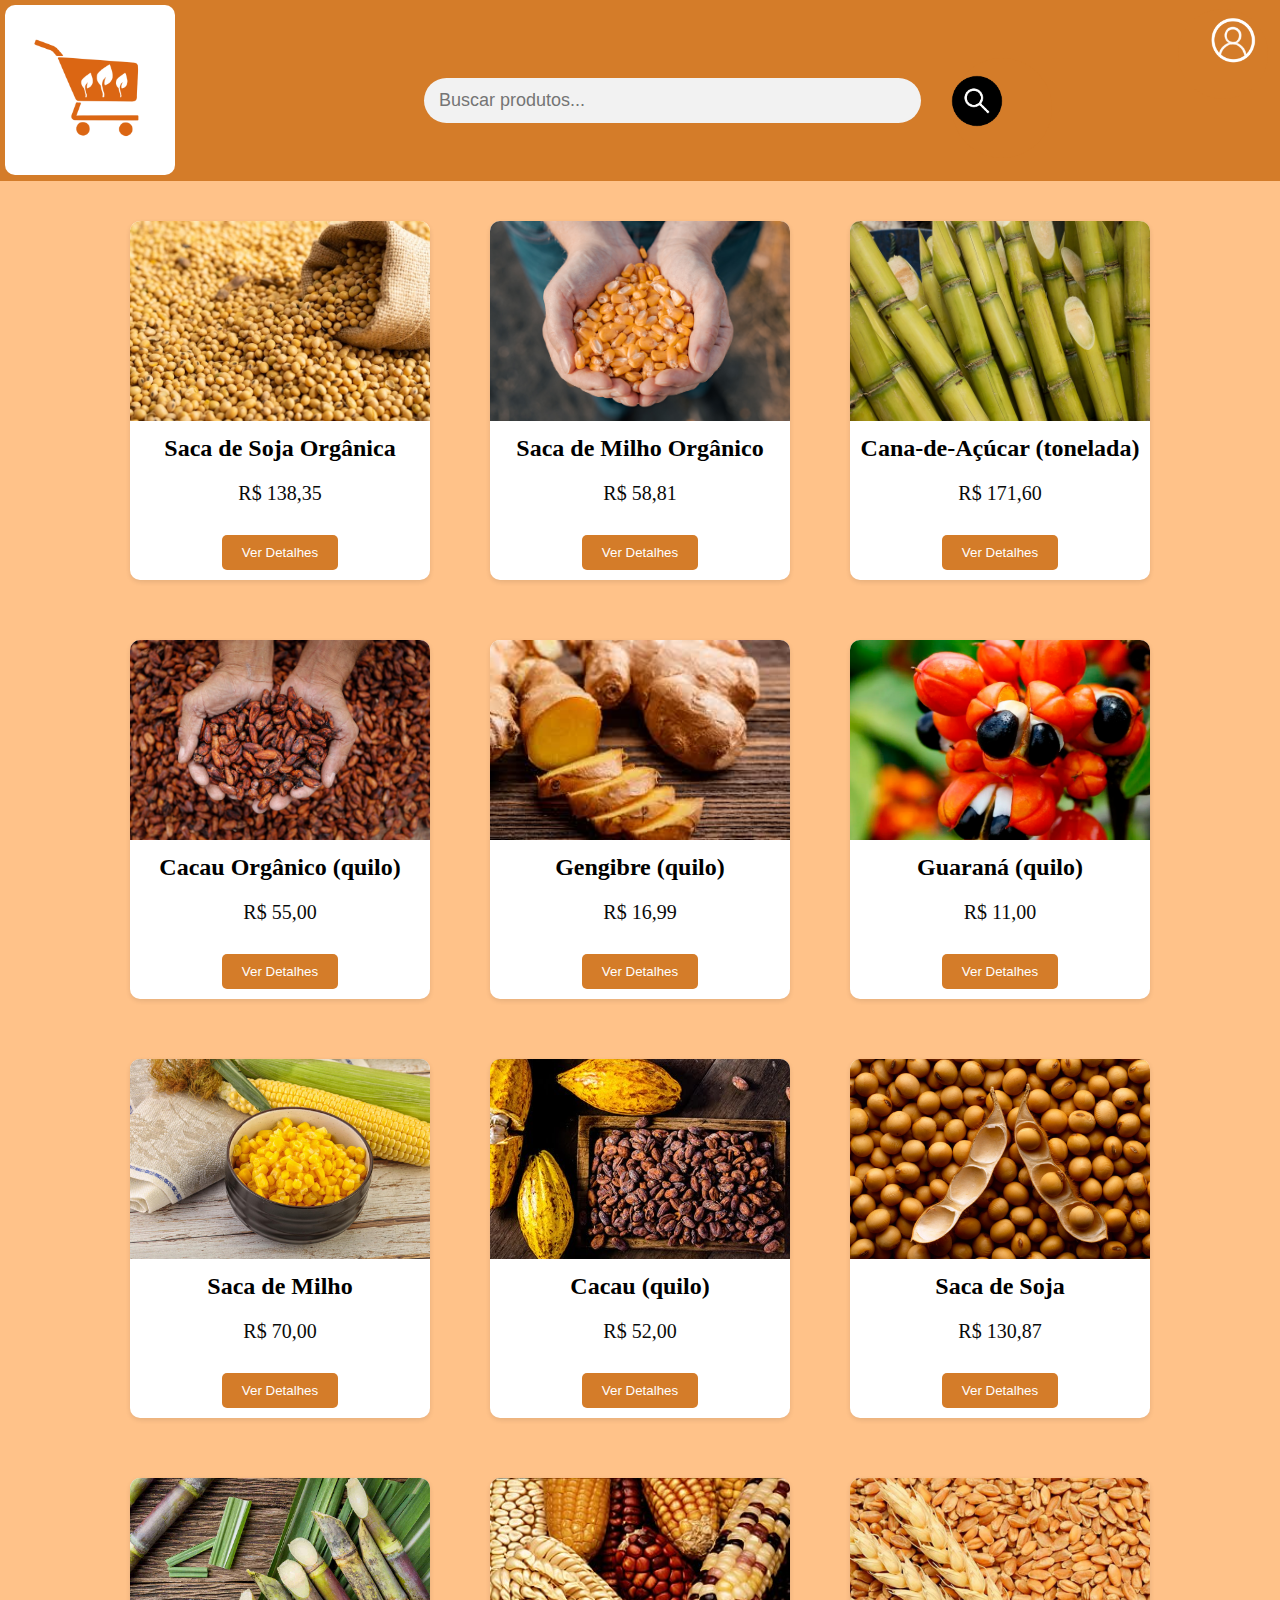
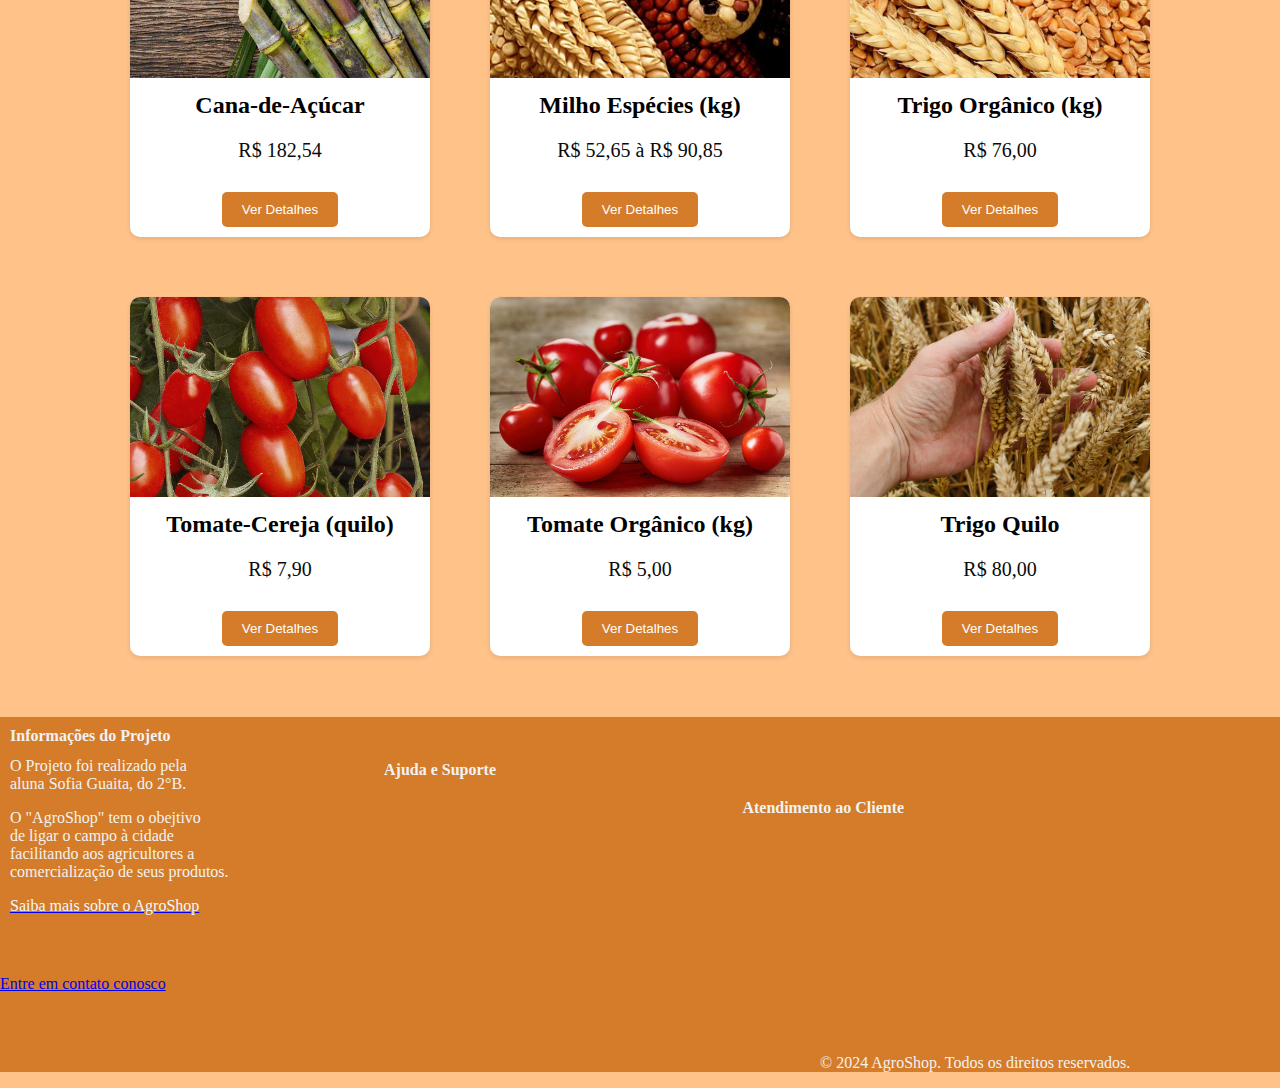
==== commit 33b45ca7: "att" ====
--- a/index.html
+++ b/index.html
@@ -176,9 +176,10 @@
             <h4 class="informacoes">Informações do Projeto</h4>
               <p class="foot">O Projeto foi realizado pela <br> aluna Sofia Guaita, do 2°B.</p>
               <p class="foot1">O "AgroShop" tem o obejtivo <br> de ligar o campo à cidade <br> facilitando aos agricultores a <br> comercialização de seus produtos.</p>
-              <a href="informações.html"><p class="foot2">Saiba mais sobre o AgroShop</p></a>
+              <a href="informacoes.html"><p class="foot2">Saiba mais sobre o AgroShop</p></a>
 
             <h4 class="suporte">Ajuda e Suporte</h4>
+            <a href="contato.html">Entre em contato conosco</a>
 
             <h4 class="atendimento">Atendimento ao Cliente</h4>
             
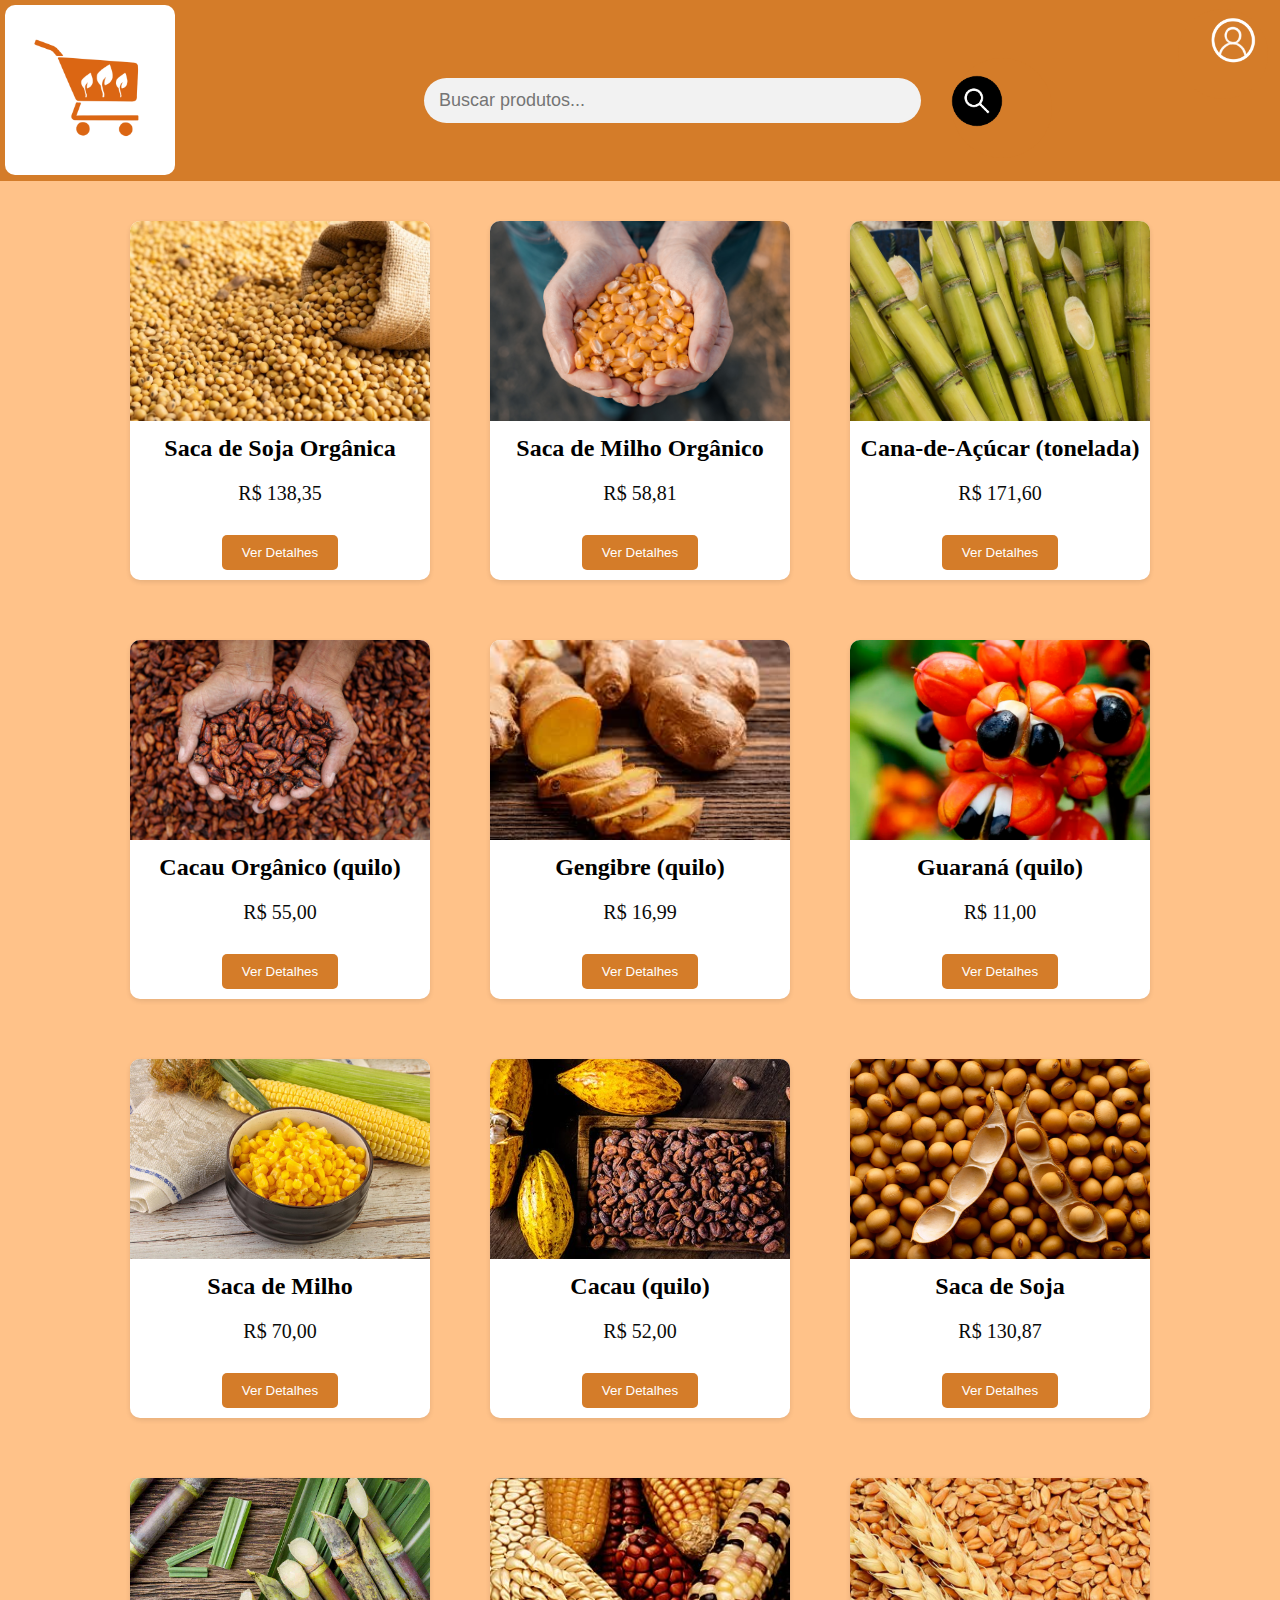
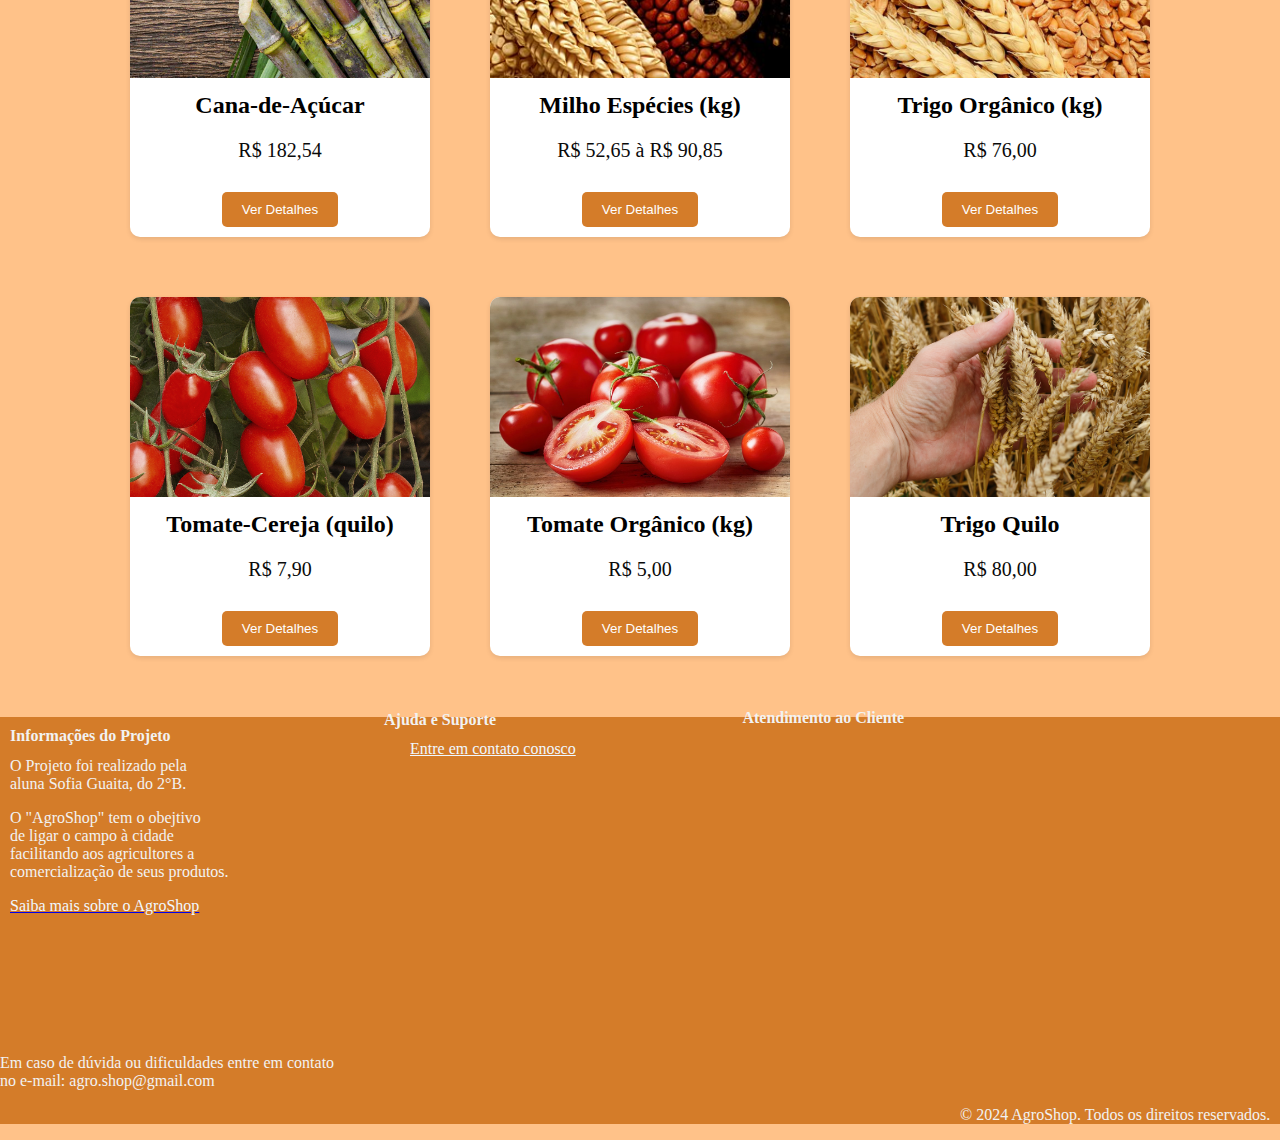
==== commit 684ab679: "att" ====
--- a/index.html
+++ b/index.html
@@ -179,9 +179,10 @@
               <a href="informacoes.html"><p class="foot2">Saiba mais sobre o AgroShop</p></a>
 
             <h4 class="suporte">Ajuda e Suporte</h4>
-            <a href="contato.html">Entre em contato conosco</a>
+            <a href="contato.html" class="foot3">Entre em contato conosco</a>
 
-            <h4 class="atendimento">Atendimento ao Cliente</h4>
+            <h4 class="atendimento" foot4>Atendimento ao Cliente</h4>
+            <p>Em caso de dúvida ou dificuldades entre em contato <br> no e-mail: agro.shop@gmail.com</p>
             
             <p class="copy">&copy; 2024 AgroShop. Todos os direitos reservados.</p>
         </div>
--- a/style.css
+++ b/style.css
@@ -240,20 +240,34 @@
         color: aliceblue;
     }
 
+
     .suporte{
         position: relative;
         left: 30%;
-        bottom: 175px;
+        bottom: 225px;
+    }
+
+    .foot3{
+        color: aliceblue;
+        position: relative;
+        margin-left: 410px;
+        bottom: 235px;
     }
 
     .atendimento{
         position: relative;
         left: 58%;
-        bottom: 215px;
+        bottom: 305px;
+    }
+
+    .foot4{
+        position: relative;
+        left: 795px;
+        bottom: 320px;
     }
 
     .copy{
-        margin-left: 820px;
+        margin-left: 960px;
     }
 
 }
@@ -380,17 +394,29 @@
     .suporte{
         position: relative;
         left: 30%;
-        bottom: 175px;
+        bottom: 260px;
+    }
+    .foot3{
+        color: aliceblue;
+        position: relative;
+        margin-left: 330px;
+        bottom: 275px;
     }
 
     .atendimento{
         position: relative;
         left: 58%;
-        bottom: 215px;
+        bottom: 348px;
+    }
+
+    .foot4{
+        position: relative;
+        left: 645px;
+        bottom: 365px;
     }
 
     .copy{
-        margin-left: 820px;
+        margin-left: 720px;
     }
 
     
@@ -516,12 +542,12 @@
     .informacoes{
         margin-left: 10px;
         position: relative;
-        top: 45px;
+        top: 15px;
     }
 
     .foot, .foot1, .foot2{
         position: relative;
-        top: 40px;
+        top: 10px;
         margin-left: 10px;
         margin-top: 15px;
     }
@@ -533,13 +559,26 @@
     .suporte{
         position: relative;
         left: 27%;
-        bottom: 175px;
+        bottom: 220px;
+    }
+
+    .foot3{
+        color: aliceblue;
+        position: relative;
+        margin-left: 300px;
+        bottom: 225px;
     }
 
     .atendimento{
         position: relative;
-        left: 48%;
-        bottom: 215px;
+        left: 49%;
+        bottom: 305px;
+    }
+
+    .foot4{
+        position: relative;
+        left: 545px;
+        bottom: 305px;
     }
 
     .copy{
@@ -682,20 +721,33 @@
 
     .suporte{
         position: relative;
-        left: 30%;
-        bottom: 175px;
+        left: 33%;
+        bottom: 190px;
+    }
+
+    .foot3{
+        color: aliceblue;
+        position: relative;
+        margin-left: 250px;
+        bottom: 200px;
     }
 
     .atendimento{
         position: relative;
-        left: 58%;
-        bottom: 215px;
+        left: 60%;
+        bottom: 275px;
+    }
+
+    .foot4{
+        position: relative;
+        left: 465px;
+        bottom: 280px;
     }
 
     .copy{
-        margin-left: 189px;
-    }
-
-}
-
-}
+        margin-left: 400px;
+    }
+
+}
+
+}
